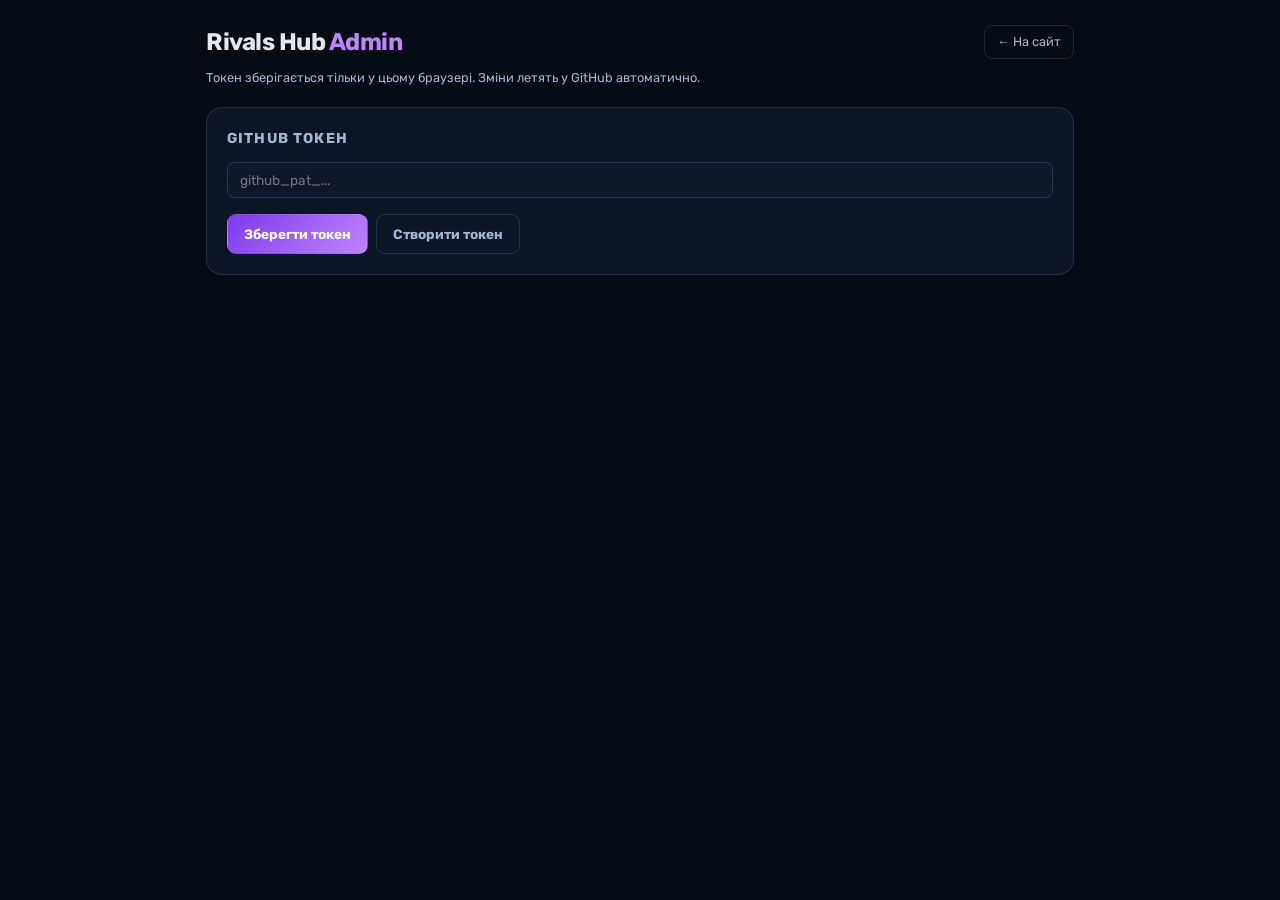
==== admin/index.html @ 4eac28b9 "@arsebor100" ====
<!DOCTYPE html>
<html lang="uk">
<head>
<meta charset="UTF-8" />
<meta name="viewport" content="width=device-width, initial-scale=1.0" />
<title>Rivals Hub — Admin</title>
<style>
@font-face{font-family:'Rubik';src:url('../assets/Rubik-Regular_12187288714.ttf') format('truetype');font-weight:400;font-display:swap}
@font-face{font-family:'Rubik';src:url('../assets/Rubik-Bold_12187303601.ttf') format('truetype');font-weight:700;font-display:swap}
:root{--bg:#070b14;--panel:rgba(15,23,42,.8);--line:rgba(148,163,184,.18);--text:#e2e8f0;--soft:#a5b4cf;--violet:#7c3aed;--violet-2:#c084fc}
*{box-sizing:border-box}
body{margin:0;font-family:'Rubik',sans-serif;background:var(--bg);color:var(--text);line-height:1.5;min-height:100vh}
a{color:inherit;text-decoration:none}
.admin-wrap{max-width:900px;margin:0 auto;padding:24px 16px 80px}
.top{display:flex;align-items:center;justify-content:space-between;gap:16px;flex-wrap:wrap;margin-bottom:8px}
h1{margin:0;font-size:1.5rem;font-weight:800;letter-spacing:-.02em}
h1 span{color:var(--violet-2)}
.back{font-size:.8rem;color:var(--soft);border:1px solid var(--line);border-radius:8px;padding:6px 12px}
.back:hover{color:var(--text);border-color:rgba(196,181,253,.4)}
.hint{color:var(--soft);font-size:.8rem;margin:0 0 20px}
.panel{background:var(--panel);border:1px solid var(--line);border-radius:16px;padding:20px;margin-bottom:16px}
.panel h2{margin:0 0 12px;font-size:.9rem;text-transform:uppercase;letter-spacing:.08em;color:var(--soft);font-weight:600}
label{display:block;margin-bottom:12px;font-size:.78rem;color:var(--soft)}
label span{display:block;margin-bottom:4px;font-weight:600}
input,textarea,select{width:100%;background:rgba(15,23,42,.9);border:1px solid rgba(148,163,184,.2);border-radius:8px;padding:9px 12px;color:var(--text);font-family:inherit;font-size:.85rem;outline:none;transition:border-color .12s ease}
input:focus,textarea:focus,select:focus{border-color:var(--violet-2)}
textarea{resize:vertical;min-height:70px;font-family:'Rubik',sans-serif}
.row-2{display:grid;grid-template-columns:1fr 1fr;gap:12px}
.row-3{display:grid;grid-template-columns:repeat(3,1fr);gap:12px}
@media (max-width:700px){.row-2,.row-3{grid-template-columns:1fr}}
.btn{display:inline-flex;align-items:center;gap:6px;padding:9px 16px;border-radius:9px;font-size:.85rem;font-weight:600;border:1px solid;cursor:pointer;font-family:inherit;transition:all .15s ease}
.btn-primary{background:linear-gradient(135deg,var(--violet),var(--violet-2));color:#fff;border-color:transparent}
.btn-primary:hover{opacity:.92}
.btn-ghost{background:transparent;color:var(--soft);border-color:var(--line)}
.btn-ghost:hover{color:var(--text);border-color:rgba(196,181,253,.4)}
.btn-danger{background:rgba(239,68,68,.1);color:#fca5a5;border-color:rgba(239,68,68,.35)}
.btn-danger:hover{background:rgba(239,68,68,.2)}
.btn:disabled{opacity:.4;cursor:wait}
.actions-bar{display:flex;gap:8px;flex-wrap:wrap;margin-top:16px}
.mod-row{display:flex;align-items:center;gap:12px;padding:12px;border:1px solid var(--line);border-radius:12px;margin-bottom:8px;background:rgba(148,163,184,.03)}
.mod-row .info{flex:1;min-width:0}
.mod-row .name{font-weight:600;font-size:.9rem;margin-bottom:2px;overflow:hidden;text-overflow:ellipsis;white-space:nowrap}
.mod-row .meta{font-size:.7rem;color:var(--soft)}
.badge{display:inline-flex;align-items:center;border-radius:999px;padding:3px 8px;font-size:.68rem;font-weight:700}
.badge-works{background:rgba(34,197,94,.12);color:#86efac}
.badge-broken{background:rgba(239,68,68,.12);color:#fca5a5}
.badge-deleted{background:rgba(100,116,139,.12);color:#cbd5e1}
.row-actions{display:flex;gap:6px;flex-wrap:wrap}
.row-actions .btn{padding:5px 10px;font-size:.72rem}
.toast{position:fixed;bottom:24px;left:50%;transform:translateX(-50%) translateY(20px);background:rgba(15,23,42,.95);border:1px solid rgba(196,181,253,.4);color:#e2e8f0;padding:12px 20px;border-radius:12px;font-size:.85rem;opacity:0;transition:all .3s ease;pointer-events:none;z-index:1000;backdrop-filter:blur(10px);max-width:90%}
.toast.show{opacity:1;transform:translateX(-50%) translateY(0)}
.toast.err{border-color:rgba(239,68,68,.5);color:#fca5a5}
.section-title{font-size:.72rem;color:var(--violet-2);text-transform:uppercase;letter-spacing:.1em;font-weight:700;margin:18px 0 10px;padding-bottom:4px;border-bottom:1px solid var(--line)}
.section-title:first-child{margin-top:0}
.helper{font-size:.7rem;color:rgba(148,163,184,.6);margin-top:-8px;margin-bottom:10px}
</style>
</head>
<body>
<div class="admin-wrap">
  <div class="top">
    <h1>Rivals Hub <span>Admin</span></h1>
    <a class="back" href="../">← На сайт</a>
  </div>
  <p class="hint">Токен зберігається тільки у цьому браузері. Зміни летять у GitHub автоматично.</p>

  <!-- AUTH -->
  <div class="panel" id="authView">
    <h2>GitHub токен</h2>
    <input type="password" id="tokenInput" placeholder="github_pat_..." autocomplete="off" spellcheck="false" />
    <div class="actions-bar">
      <button class="btn btn-primary" id="saveTokenBtn">Зберегти токен</button>
      <a class="btn btn-ghost" href="https://github.com/settings/tokens?type=beta" target="_blank" rel="noopener">Створити токен</a>
    </div>
  </div>

  <!-- LIST -->
  <div id="listView" style="display:none">
    <div class="panel">
      <div style="display:flex;justify-content:space-between;align-items:center;gap:8px;flex-wrap:wrap">
        <button class="btn btn-primary" id="addBtn">➕ Додати новий мод</button>
        <button class="btn btn-danger" id="logoutBtn">Logout</button>
      </div>
    </div>
    <div id="modsList"></div>
  </div>

  <!-- FORM -->
  <div id="formView" style="display:none">
    <div class="panel">
      <h2 id="formTitle">Новий мод</h2>

      <div class="section-title">Основне</div>
      <label><span>Назва *</span><input id="fTitle" placeholder="Josh's RIVALS MODDED" /></label>
      <div class="row-2">
        <label><span>ID (латиниця, унікальний)</span><input id="fId" placeholder="авто якщо порожнє" /></label>
        <label><span>Статус *</span>
          <select id="fStatus">
            <option value="works">Працює</option>
            <option value="broken">Не працює</option>
            <option value="deleted">Видалений</option>
          </select>
        </label>
      </div>
      <label><span>Посилання на гру *</span><input id="fPlaceUrl" placeholder="https://www.roblox.com/games/..." /></label>
      <label><span>Логотип гри (URL, необов'язково)</span><input id="fImage" placeholder="https://tr.rbxcdn.com/... або залиш пустим" /></label>
      <label><span>Дата перевірки (ДД.ММ.РРРР)</span>
        <div style="display:flex;gap:8px"><input id="fChecked" placeholder="25.10.2026" style="flex:1" /><button class="btn btn-ghost" id="todayBtn" type="button">Сьогодні</button></div>
      </label>

      <div class="section-title">Автор</div>
      <div class="row-2">
        <label><span>Нікнейм *</span><input id="fCreator" placeholder="Ixspan7039" /></label>
        <label><span>Профіль (URL) *</span><input id="fCreatorUrl" placeholder="https://www.roblox.com/users/.../profile" /></label>
      </div>
      <label><span>Аватар автора (URL, необов'язково)</span><input id="fCreatorAvatar" placeholder="https://tr.rbxcdn.com/..." /></label>

      <div class="section-title">Група (необов'язково)</div>
      <div class="row-2">
        <label><span>Назва групи</span><input id="fGroup" placeholder="Yea ofc" /></label>
        <label><span>Посилання на групу</span><input id="fGroupUrl" placeholder="https://www.roblox.com/communities/..." /></label>
      </div>
      <label><span>Логотип групи (URL)</span><input id="fGroupAvatar" placeholder="https://tr.rbxcdn.com/..." /></label>

      <div class="section-title">Discord (необов'язково)</div>
      <label><span>Посилання на Discord</span><input id="fDiscordUrl" placeholder="https://discord.gg/..." /></label>
      <label><span>Іконка Discord (URL)</span><input id="fDiscordIcon" placeholder="https://... .png" /></label>

      <div class="section-title">Теги</div>
      <label><span>Через кому</span><input id="fTags" placeholder="modded shop, private, old" /></label>

      <div class="section-title">Коди (необов'язково)</div>
      <div class="row-3">
        <label><span>UA</span><input id="fCodesUk" placeholder="FREEBUX — 2к монет" /></label>
        <label><span>RU</span><input id="fCodesRu" placeholder="FREEBUX — 2к монет" /></label>
        <label><span>EN</span><input id="fCodesEn" placeholder="FREEBUX — 2k coins" /></label>
      </div>

      <div class="section-title">Плюси (по одному на рядок)</div>
      <div class="row-3">
        <label><span>UA</span><textarea id="fProsUk" rows="3"></textarea></label>
        <label><span>RU</span><textarea id="fProsRu" rows="3"></textarea></label>
        <label><span>EN</span><textarea id="fProsEn" rows="3"></textarea></label>
      </div>

      <div class="section-title">Мінуси (по одному на рядок)</div>
      <div class="row-3">
        <label><span>UA</span><textarea id="fConsUk" rows="3"></textarea></label>
        <label><span>RU</span><textarea id="fConsRu" rows="3"></textarea></label>
        <label><span>EN</span><textarea id="fConsEn" rows="3"></textarea></label>
      </div>

      <div class="actions-bar">
        <button class="btn btn-primary" id="saveBtn">💾 Зберегти</button>
        <button class="btn btn-ghost" id="cancelBtn">Скасувати</button>
      </div>
    </div>
  </div>
</div>

<div class="toast" id="toast"></div>

<script>
const REPO = "Arsebor100/rivals-hub";
const FILE_PATH = "mods.json";
const TOKEN_KEY = "rivalsHubAdminToken";

const $ = id => document.getElementById(id);
let mods = [];
let editingId = null; // null = add new
let sha = null;

// INLINE fallback — если mods.json ещё нет в репо
const INITIAL_MODS = [
  { id:"a-rivals", title:"a", status:"broken",
    placeUrl:"https://www.roblox.com/games/96885652495783/a",
    creator:"trev", creatorUrl:"https://www.roblox.com/users/1422380479/profile",
    creatorAvatar:"https://tr.rbxcdn.com/30DAY-AvatarHeadshot-824E206DFE3A66D06256374B6A4449F6-Png/150/150/AvatarHeadshot/Webp/noFilter",
    group:"Yea ofc", groupUrl:"https://www.roblox.com/communities/529875523/Yea-ofc",
    groupAvatar:"https://tr.rbxcdn.com/180DAY-c505e9ee815eca2d7872018c5dace142/150/150/Image/Webp/noFilter",
    discordUrl:"https://discord.gg/ejeXS2JfVE",
    discordIcon:"https://images-eds-ssl.xboxlive.com/image?url=4rt9.lXDC4H_93laV1_eHM0OYfiFeMI2p9MWie0CvL99U4GA1gf6_kayTt_kBblFwHwo8BW8JXlqfnYxKPmmBevsdZpJiIhrXJKvOSYipsYbqdUBBn6r6Hb.keWYwuyu5QJ84NCtr5ij3JMrlPglnBeeDch3kJBTCQneZnfl9dA-&format=source",
    checked:"25.10.2026", tags:["rauls","banana"],
    codes:{uk:"FREEBUX — 2к монет",ru:"FREEBUX — 2к монет",en:"FREEBUX — 2k coins"},
    image:"https://tr.rbxcdn.com/180DAY-b224f9ad0b8cba80f07b07fcf7afdfcd/150/150/Image/Webp/noFilter",
    pros:{uk:[],ru:[],en:[]},
    cons:{uk:["Гра стала недоступною (не видалена)"],ru:["Игра стала недоступной (не удалена)"],en:["Game became inaccessible (not deleted)"]}
  },
  { id:"josh-rivals-modded", title:"Josh's RIVALS MODDED", status:"works",
    placeUrl:"https://www.roblox.com/games/94069113295113/Joshs-RIVALS-MODDED",
    creator:"Ixspan7039", creatorUrl:"https://www.roblox.com/users/10797552845/profile",
    checked:"24.10.2026", tags:["modded shop"],
    image:"https://tr.rbxcdn.com/180DAY-26de3a6f3be928df6691f27dc32575c9/256/256/GameIcon4/Webp/noFilter",
    creatorAvatar:"https://tr.rbxcdn.com/30DAY-AvatarHeadshot-A634EA479C0501425C858A8C082E9D09-Png/150/150/AvatarHeadshot/Webp/noFilter",
    pros:{uk:[],ru:[],en:[]},
    cons:{
      uk:["Платна адмін-панель","Сміттєві адмін-гармати та скіни за робукси","Немає ранкед-шопу та інспектів","Закрито багато контенту: скіни ранкед-шопу, кей-скіни (окрім тих, що є в шопі), арч-скіни, кристал-скіни, секретні предмети, інше"],
      ru:["Платная админ-панель","Мусорные админ-пушки и скины за робуксы","Нет ранкед-шопа и инспектов","Закрыто много контента: скины ранкед-шопа, кей-скины (кроме тех, что есть в шопе), арч-скины, кристалл-скины, секретные предметы, прочее"],
      en:["Paid admin panel","Junk admin guns and skins for Robux","No ranked shop or inspects","Lots of content locked: ranked shop skins, key skins (except those available in the shop), arch skins, crystal skins, secret items, and more"]
    }
  }
];

function toast(msg, isErr){
  const el = $("toast");
  el.textContent = msg;
  el.classList.toggle("err", !!isErr);
  el.classList.add("show");
  clearTimeout(toast._t);
  toast._t = setTimeout(() => el.classList.remove("show"), 3000);
}
function getToken(){ try { return localStorage.getItem(TOKEN_KEY); } catch(e){ return null; } }
function setToken(v){ try { localStorage.setItem(TOKEN_KEY, v); } catch(e){} }
function clearToken(){ try { localStorage.removeItem(TOKEN_KEY); } catch(e){} }

function todayUA(){
  const d = new Date();
  return String(d.getDate()).padStart(2,"0") + "." + String(d.getMonth()+1).padStart(2,"0") + "." + d.getFullYear();
}
function b64Enc(str){ return btoa(unescape(encodeURIComponent(str))); }
function b64Dec(b64){ return decodeURIComponent(escape(atob(b64.replace(/\s/g,"")))); }

function setView(v){
  $("authView").style.display = v === "auth" ? "" : "none";
  $("listView").style.display = v === "list" ? "" : "none";
  $("formView").style.display = v === "form" ? "" : "none";
}

function statusLabel(s){
  return s === "works" ? "Працює" : s === "broken" ? "Не працює" : s === "deleted" ? "Видалений" : s;
}

// ── GitHub ─────────────────────────────────────────────────
async function verifyToken(token){
  const h = { "Authorization": "Bearer " + token, "Accept": "application/vnd.github+json" };
  try {
    const u = await fetch("https://api.github.com/user", { headers: h });
    if (u.status === 401) return { ok:false, msg:"Токен невалідний або прострочений" };
    if (!u.ok) return { ok:false, msg:"GitHub API: " + u.status };
    const r = await fetch("https://api.github.com/repos/" + REPO, { headers: h });
    if (r.status === 404) return { ok:false, msg:"Немає доступу до " + REPO };
    if (!r.ok) return { ok:false, msg:"Перевірка репо: " + r.status };
    return { ok:true };
  } catch(e) { return { ok:false, msg:"Мережа: " + e.message }; }
}

async function fetchMods(){
  const token = getToken();
  const res = await fetch("https://api.github.com/repos/"+REPO+"/contents/"+FILE_PATH, {
    headers: { "Authorization": "Bearer " + token, "Accept": "application/vnd.github+json" }
  });
  if (res.status === 404) {
    sha = null;
    mods = JSON.parse(JSON.stringify(INITIAL_MODS));
    toast("mods.json ще нема — перше збереження створить його з 2 базовими модами");
    return;
  }
  if (res.status === 401) { clearToken(); throw new Error("Токен невалідний"); }
  if (!res.ok) throw new Error("GET " + res.status);
  const data = await res.json();
  sha = data.sha;
  mods = JSON.parse(b64Dec(data.content));
}

async function commitMods(message){
  const token = getToken();
  const body = {
    message: message,
    content: b64Enc(JSON.stringify(mods, null, 2))
  };
  if (sha) body.sha = sha;
  const res = await fetch("https://api.github.com/repos/"+REPO+"/contents/"+FILE_PATH, {
    method: "PUT",
    headers: {
      "Authorization": "Bearer " + token,
      "Accept": "application/vnd.github+json",
      "Content-Type": "application/json"
    },
    body: JSON.stringify(body)
  });
  if (!res.ok) {
    const err = await res.json().catch(() => ({}));
    throw new Error(err.message || ("PUT " + res.status));
  }
  const data = await res.json();
  sha = data.content.sha;
}

// ── List ───────────────────────────────────────────────────
function renderList(){
  const list = $("modsList");
  if (mods.length === 0) {
    list.innerHTML = '<div class="panel"><p class="hint" style="margin:0">Поки порожньо. Натисни «Додати новий мод».</p></div>';
    return;
  }
  list.innerHTML = mods.map(m => {
    const mkBtn = st => '<button class="btn btn-ghost '+(m.status===st?'':'')+'" data-action="status" data-id="'+m.id+'" data-status="'+st+'" '+(m.status===st?'disabled':'')+'>'+statusLabel(st)+'</button>';
    return '<div class="panel" style="padding:14px">'
      + '<div class="mod-row" style="border:none;background:transparent;padding:0;margin-bottom:12px">'
      +   '<div class="info"><div class="name">'+m.title+'</div><div class="meta">'+m.id+' · <span class="badge badge-'+m.status+'">'+statusLabel(m.status)+'</span></div></div>'
      + '</div>'
      + '<div class="row-actions">'
      +   mkBtn("works") + mkBtn("broken") + mkBtn("deleted")
      +   '<span style="flex:1"></span>'
      +   '<button class="btn btn-ghost" data-action="edit" data-id="'+m.id+'">✏️ Редагувати</button>'
      +   '<button class="btn btn-danger" data-action="delete" data-id="'+m.id+'">🗑 Видалити</button>'
      + '</div>'
      + '</div>';
  }).join("");
}

// ── Form ───────────────────────────────────────────────────
function fillForm(m){
  $("fTitle").value = m.title || "";
  $("fId").value = m.id || "";
  $("fStatus").value = m.status || "works";
  $("fPlaceUrl").value = m.placeUrl || "";
  $("fImage").value = m.image || "";
  $("fChecked").value = m.checked || todayUA();
  $("fCreator").value = m.creator || "";
  $("fCreatorUrl").value = m.creatorUrl || "";
  $("fCreatorAvatar").value = m.creatorAvatar || "";
  $("fGroup").value = m.group || "";
  $("fGroupUrl").value = m.groupUrl || "";
  $("fGroupAvatar").value = m.groupAvatar || "";
  $("fDiscordUrl").value = m.discordUrl || "";
  $("fDiscordIcon").value = m.discordIcon || "";
  $("fTags").value = Array.isArray(m.tags) ? m.tags.join(", ") : "";
  $("fCodesUk").value = (m.codes && m.codes.uk) || "";
  $("fCodesRu").value = (m.codes && m.codes.ru) || "";
  $("fCodesEn").value = (m.codes && m.codes.en) || "";
  $("fProsUk").value = (m.pros && Array.isArray(m.pros.uk)) ? m.pros.uk.join("\n") : "";
  $("fProsRu").value = (m.pros && Array.isArray(m.pros.ru)) ? m.pros.ru.join("\n") : "";
  $("fProsEn").value = (m.pros && Array.isArray(m.pros.en)) ? m.pros.en.join("\n") : "";
  $("fConsUk").value = (m.cons && Array.isArray(m.cons.uk)) ? m.cons.uk.join("\n") : "";
  $("fConsRu").value = (m.cons && Array.isArray(m.cons.ru)) ? m.cons.ru.join("\n") : "";
  $("fConsEn").value = (m.cons && Array.isArray(m.cons.en)) ? m.cons.en.join("\n") : "";
}

function slugify(str){
  return String(str).toLowerCase().trim()
    .replace(/\s+/g, "-")
    .replace(/[^\w\-а-яёіїєґ]/gi, "")
    .replace(/-+/g, "-")
    .replace(/^-+|-+$/g, "")
    .slice(0, 40) || ("mod-" + Date.now().toString(36));
}

function linesToArr(v){
  return String(v||"").split(/\r?\n/).map(s => s.trim()).filter(Boolean);
}

function readForm(){
  const title = $("fTitle").value.trim();
  if (!title) { toast("Назва обов'язкова", true); return null; }
  const placeUrl = $("fPlaceUrl").value.trim();
  if (!placeUrl) { toast("Посилання на гру обов'язкове", true); return null; }
  const creator = $("fCreator").value.trim();
  if (!creator) { toast("Нікнейм автора обов'язковий", true); return null; }
  const creatorUrl = $("fCreatorUrl").value.trim();
  if (!creatorUrl) { toast("Профіль автора обов'язковий", true); return null; }

  let id = $("fId").value.trim() || slugify(title);
  // Проверка уникальности для нового
  if (editingId === null && mods.some(m => m.id === id)) {
    id = id + "-" + Date.now().toString(36).slice(-4);
  }

  const tags = $("fTags").value.split(",").map(s => s.trim()).filter(Boolean);

  const codesUk = $("fCodesUk").value.trim();
  const codesRu = $("fCodesRu").value.trim();
  const codesEn = $("fCodesEn").value.trim();
  const codes = (codesUk || codesRu || codesEn)
    ? { uk: codesUk, ru: codesRu || codesUk, en: codesEn || codesUk }
    : undefined;

  const obj = {
    id, title,
    status: $("fStatus").value,
    placeUrl,
    creator, creatorUrl
  };
  const creatorAvatar = $("fCreatorAvatar").value.trim();
  if (creatorAvatar) obj.creatorAvatar = creatorAvatar;

  const group = $("fGroup").value.trim();
  const groupUrl = $("fGroupUrl").value.trim();
  if (group && groupUrl) {
    obj.group = group;
    obj.groupUrl = groupUrl;
    const groupAvatar = $("fGroupAvatar").value.trim();
    if (groupAvatar) obj.groupAvatar = groupAvatar;
  }

  const discordUrl = $("fDiscordUrl").value.trim();
  if (discordUrl) {
    obj.discordUrl = discordUrl;
    const discordIcon = $("fDiscordIcon").value.trim();
    if (discordIcon) obj.discordIcon = discordIcon;
  }

  obj.checked = $("fChecked").value.trim() || todayUA();
  if (tags.length) obj.tags = tags;
  if (codes) obj.codes = codes;

  const image = $("fImage").value.trim();
  if (image) obj.image = image;

  obj.pros = {
    uk: linesToArr($("fProsUk").value),
    ru: linesToArr($("fProsRu").value),
    en: linesToArr($("fProsEn").value)
  };
  obj.cons = {
    uk: linesToArr($("fConsUk").value),
    ru: linesToArr($("fConsRu").value),
    en: linesToArr($("fConsEn").value)
  };

  return obj;
}

// ── Actions ────────────────────────────────────────────────
async function saveForm(){
  const obj = readForm();
  if (!obj) return;

  $("saveBtn").disabled = true;
  try {
    if (editingId === null) {
      mods.push(obj);
      await commitMods("Add mod: " + obj.title);
      toast("Додано: " + obj.title);
    } else {
      const idx = mods.findIndex(m => m.id === editingId);
      if (idx >= 0) mods[idx] = obj;
      await commitMods("Edit mod: " + obj.title);
      toast("Оновлено: " + obj.title);
    }
    editingId = null;
    renderList();
    setView("list");
  } catch(e) {
    toast("Помилка: " + e.message, true);
  } finally {
    $("saveBtn").disabled = false;
  }
}

async function changeStatus(id, status){
  const mod = mods.find(m => m.id === id);
  if (!mod || mod.status === status) return;
  if (status === "deleted" && !confirm("Позначити як ВИДАЛЕНИЙ?")) return;
  mod.status = status;
  mod.checked = todayUA();
  try {
    await commitMods("Status: " + mod.title + " → " + status);
    renderList();
    toast("OK · " + mod.title + " → " + statusLabel(status));
  } catch(e) {
    toast("Помилка: " + e.message, true);
  }
}

async function deleteMod(id){
  const mod = mods.find(m => m.id === id);
  if (!mod) return;
  if (!confirm("Видалити «" + mod.title + "» назавжди з mods.json?\n(краще використати статус «Видалений», якщо не хочеш втрачати дані)")) return;
  mods = mods.filter(m => m.id !== id);
  try {
    await commitMods("Delete mod: " + mod.title);
    renderList();
    toast("Видалено: " + mod.title);
  } catch(e) {
    toast("Помилка: " + e.message, true);
    // откат — перезагрузить
    try { await fetchMods(); renderList(); } catch(_){}
  }
}

// ── Events ─────────────────────────────────────────────────
$("saveTokenBtn").addEventListener("click", async () => {
  const token = $("tokenInput").value.trim();
  if (!token) { toast("Введи токен", true); return; }
  $("saveTokenBtn").disabled = true;
  $("saveTokenBtn").textContent = "Перевіряю…";
  const res = await verifyToken(token);
  $("saveTokenBtn").disabled = false;
  $("saveTokenBtn").textContent = "Зберегти токен";
  if (!res.ok) { toast(res.msg, true); return; }
  setToken(token);
  $("tokenInput").value = "";
  await boot();
  toast("Токен збережено");
});

$("logoutBtn").addEventListener("click", () => {
  if (!confirm("Logout? Токен буде видалено з цього браузера.")) return;
  clearToken();
  location.reload();
});

$("addBtn").addEventListener("click", () => {
  editingId = null;
  $("formTitle").textContent = "Новий мод";
  fillForm({ status: "works", checked: todayUA() });
  setView("form");
});

$("cancelBtn").addEventListener("click", () => {
  editingId = null;
  setView("list");
});

$("saveBtn").addEventListener("click", saveForm);

$("todayBtn").addEventListener("click", () => { $("fChecked").value = todayUA(); });

$("modsList").addEventListener("click", (e) => {
  const btn = e.target.closest("[data-action]");
  if (!btn) return;
  const action = btn.dataset.action;
  const id = btn.dataset.id;
  if (action === "status") changeStatus(id, btn.dataset.status);
  else if (action === "edit") {
    const mod = mods.find(m => m.id === id);
    if (!mod) return;
    editingId = id;
    $("formTitle").textContent = "Редагувати: " + mod.title;
    fillForm(mod);
    setView("form");
    window.scrollTo(0,0);
  }
  else if (action === "delete") deleteMod(id);
});

async function boot(){
  const token = getToken();
  if (!token) { setView("auth"); return; }
  try {
    await fetchMods();
    renderList();
    setView("list");
  } catch(e) {
    toast(e.message, true);
    clearToken();
    setView("auth");
  }
}

boot();
</script>
</body>
</html>
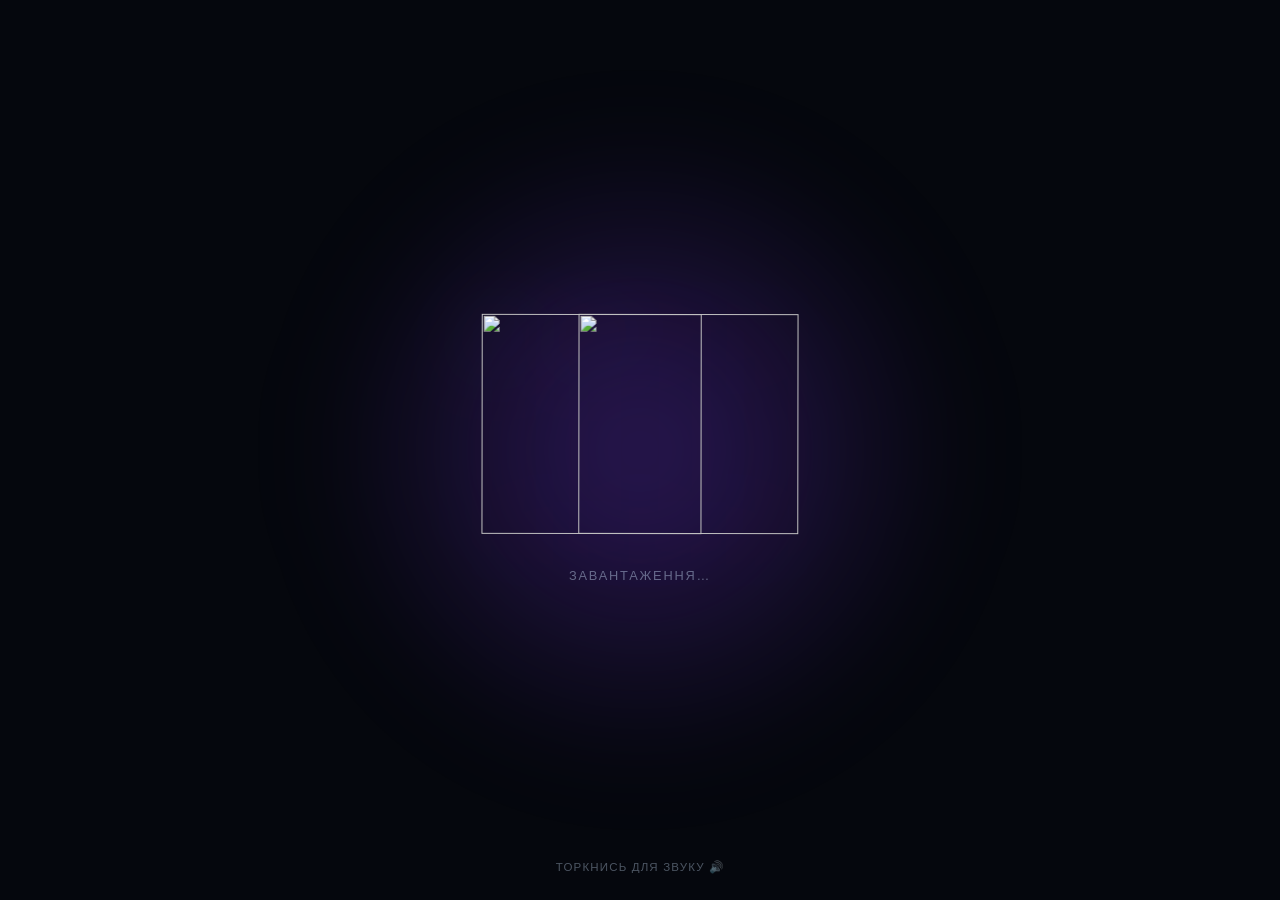
==== commit 0ed44b0e: "Update print statement from 'Hello' to 'Goodbye'" ====
--- a/admin/index.html
+++ b/admin/index.html
@@ -3,552 +3,334 @@
 <head>
 <meta charset="UTF-8" />
 <meta name="viewport" content="width=device-width, initial-scale=1.0" />
-<title>Rivals Hub — Admin</title>
+<title>Rivals Hub</title>
 <style>
-@font-face{font-family:'Rubik';src:url('../assets/Rubik-Regular_12187288714.ttf') format('truetype');font-weight:400;font-display:swap}
-@font-face{font-family:'Rubik';src:url('../assets/Rubik-Bold_12187303601.ttf') format('truetype');font-weight:700;font-display:swap}
-:root{--bg:#070b14;--panel:rgba(15,23,42,.8);--line:rgba(148,163,184,.18);--text:#e2e8f0;--soft:#a5b4cf;--violet:#7c3aed;--violet-2:#c084fc}
+@font-face{font-family:'Rubik';src:url('./assets/Rubik-Regular_12187288714.ttf') format('truetype');font-weight:400;font-display:swap}
+@font-face{font-family:'Rubik';src:url('./assets/Rubik-Medium_12187271237.ttf') format('truetype');font-weight:500;font-display:swap}
+@font-face{font-family:'Rubik';src:url('./assets/Rubik-SemiBold_12187320363.ttf') format('truetype');font-weight:600;font-display:swap}
+@font-face{font-family:'Rubik';src:url('./assets/Rubik-Bold_12187303601.ttf') format('truetype');font-weight:700;font-display:swap}
+@font-face{font-family:'Rubik';src:url('./assets/Rubik-ExtraBold_12187262242.ttf') format('truetype');font-weight:800;font-display:swap}
+@font-face{font-family:'Rubik';src:url('./assets/Rubik-Black_12187280273.ttf') format('truetype');font-weight:900;font-display:swap}
+:root{--bg:#070b14;--panel:rgba(15,23,42,.8);--line:rgba(148,163,184,.18);--text:#e2e8f0;--soft:#a5b4cf;--violet:#7c3aed;--violet-2:#c084fc;--shadow:0 20px 45px rgba(15,23,42,.42)}
 *{box-sizing:border-box}
-body{margin:0;font-family:'Rubik',sans-serif;background:var(--bg);color:var(--text);line-height:1.5;min-height:100vh}
+body{margin:0;font-family:'Rubik',sans-serif;background:var(--bg);color:var(--text);line-height:1.6;min-height:100vh;position:relative;overflow-x:hidden}
 a{color:inherit;text-decoration:none}
-.admin-wrap{max-width:900px;margin:0 auto;padding:24px 16px 80px}
-.top{display:flex;align-items:center;justify-content:space-between;gap:16px;flex-wrap:wrap;margin-bottom:8px}
-h1{margin:0;font-size:1.5rem;font-weight:800;letter-spacing:-.02em}
-h1 span{color:var(--violet-2)}
-.back{font-size:.8rem;color:var(--soft);border:1px solid var(--line);border-radius:8px;padding:6px 12px}
-.back:hover{color:var(--text);border-color:rgba(196,181,253,.4)}
-.hint{color:var(--soft);font-size:.8rem;margin:0 0 20px}
-.panel{background:var(--panel);border:1px solid var(--line);border-radius:16px;padding:20px;margin-bottom:16px}
-.panel h2{margin:0 0 12px;font-size:.9rem;text-transform:uppercase;letter-spacing:.08em;color:var(--soft);font-weight:600}
-label{display:block;margin-bottom:12px;font-size:.78rem;color:var(--soft)}
-label span{display:block;margin-bottom:4px;font-weight:600}
-input,textarea,select{width:100%;background:rgba(15,23,42,.9);border:1px solid rgba(148,163,184,.2);border-radius:8px;padding:9px 12px;color:var(--text);font-family:inherit;font-size:.85rem;outline:none;transition:border-color .12s ease}
-input:focus,textarea:focus,select:focus{border-color:var(--violet-2)}
-textarea{resize:vertical;min-height:70px;font-family:'Rubik',sans-serif}
-.row-2{display:grid;grid-template-columns:1fr 1fr;gap:12px}
-.row-3{display:grid;grid-template-columns:repeat(3,1fr);gap:12px}
-@media (max-width:700px){.row-2,.row-3{grid-template-columns:1fr}}
-.btn{display:inline-flex;align-items:center;gap:6px;padding:9px 16px;border-radius:9px;font-size:.85rem;font-weight:600;border:1px solid;cursor:pointer;font-family:inherit;transition:all .15s ease}
-.btn-primary{background:linear-gradient(135deg,var(--violet),var(--violet-2));color:#fff;border-color:transparent}
-.btn-primary:hover{opacity:.92}
-.btn-ghost{background:transparent;color:var(--soft);border-color:var(--line)}
-.btn-ghost:hover{color:var(--text);border-color:rgba(196,181,253,.4)}
-.btn-danger{background:rgba(239,68,68,.1);color:#fca5a5;border-color:rgba(239,68,68,.35)}
-.btn-danger:hover{background:rgba(239,68,68,.2)}
-.btn:disabled{opacity:.4;cursor:wait}
-.actions-bar{display:flex;gap:8px;flex-wrap:wrap;margin-top:16px}
-.mod-row{display:flex;align-items:center;gap:12px;padding:12px;border:1px solid var(--line);border-radius:12px;margin-bottom:8px;background:rgba(148,163,184,.03)}
-.mod-row .info{flex:1;min-width:0}
-.mod-row .name{font-weight:600;font-size:.9rem;margin-bottom:2px;overflow:hidden;text-overflow:ellipsis;white-space:nowrap}
-.mod-row .meta{font-size:.7rem;color:var(--soft)}
-.badge{display:inline-flex;align-items:center;border-radius:999px;padding:3px 8px;font-size:.68rem;font-weight:700}
-.badge-works{background:rgba(34,197,94,.12);color:#86efac}
-.badge-broken{background:rgba(239,68,68,.12);color:#fca5a5}
-.badge-deleted{background:rgba(100,116,139,.12);color:#cbd5e1}
-.row-actions{display:flex;gap:6px;flex-wrap:wrap}
-.row-actions .btn{padding:5px 10px;font-size:.72rem}
-.toast{position:fixed;bottom:24px;left:50%;transform:translateX(-50%) translateY(20px);background:rgba(15,23,42,.95);border:1px solid rgba(196,181,253,.4);color:#e2e8f0;padding:12px 20px;border-radius:12px;font-size:.85rem;opacity:0;transition:all .3s ease;pointer-events:none;z-index:1000;backdrop-filter:blur(10px);max-width:90%}
-.toast.show{opacity:1;transform:translateX(-50%) translateY(0)}
-.toast.err{border-color:rgba(239,68,68,.5);color:#fca5a5}
-.section-title{font-size:.72rem;color:var(--violet-2);text-transform:uppercase;letter-spacing:.1em;font-weight:700;margin:18px 0 10px;padding-bottom:4px;border-bottom:1px solid var(--line)}
-.section-title:first-child{margin-top:0}
-.helper{font-size:.7rem;color:rgba(148,163,184,.6);margin-top:-8px;margin-bottom:10px}
+button,select{font:inherit}
+.glow{position:fixed;width:420px;height:420px;border-radius:50%;filter:blur(90px);opacity:.25;pointer-events:none;z-index:0}
+.glow-a{background:rgba(124,58,237,.55);top:80px;left:-120px}
+.glow-b{background:rgba(34,197,94,.28);right:-60px;bottom:80px}
+.container{width:min(1100px,calc(100% - 32px));margin:0 auto;position:relative;z-index:1}
+.topbar{position:sticky;top:0;z-index:10;backdrop-filter:blur(18px);background:rgba(7,11,20,.7);border-bottom:1px solid var(--line)}
+.nav{display:flex;align-items:center;justify-content:space-between;gap:16px;padding:18px 0}
+.brand{display:flex;align-items:center;gap:14px}
+.brand-mark{width:42px;height:42px;display:grid;place-items:center;border-radius:12px;background:linear-gradient(135deg,var(--violet),var(--violet-2));box-shadow:var(--shadow);overflow:hidden}
+.brand-mark img{width:100%;height:100%;object-fit:contain;padding:6px}
+.brand-title{font-weight:800;letter-spacing:-.03em}
+.brand-subtitle{color:var(--soft);font-size:.78rem}
+.lang-switcher{display:flex;align-items:center;gap:6px;margin-left:auto}
+.lang-btn{border:1px solid rgba(148,163,184,.2);background:rgba(15,23,42,.7);color:var(--soft);border-radius:8px;padding:6px 10px;font-size:.72rem;font-weight:700;cursor:pointer;transition:all .15s ease}
+.lang-btn:hover{color:var(--text);border-color:rgba(196,181,253,.35)}
+.lang-btn.active{background:linear-gradient(135deg,var(--violet),var(--violet-2));color:#fff;border-color:transparent}
+
+.toolbar{display:flex;align-items:flex-end;justify-content:space-between;gap:16px;flex-wrap:wrap;padding:28px 0 14px}
+.filter-tabs{display:flex;gap:8px;flex-wrap:wrap}
+.filter-tab{background:transparent;border:1px solid var(--line);color:var(--soft);padding:8px 16px;border-radius:10px;font-size:.85rem;font-weight:600;cursor:pointer;transition:all .15s ease}
+.filter-tab:hover{color:var(--text);border-color:rgba(196,181,253,.4)}
+.filter-tab.active{background:linear-gradient(135deg,var(--violet),var(--violet-2));color:#fff;border-color:transparent}
+
+.suggest-btn{display:inline-flex;align-items:center;gap:8px;border:1px solid rgba(196,181,253,.35);background:rgba(124,58,237,.1);color:#d8b4fe;border-radius:12px;padding:11px 16px;font-size:.82rem;font-weight:600;cursor:pointer;transition:all .15s ease}
+.suggest-btn:hover{background:rgba(124,58,237,.18);border-color:rgba(196,181,253,.55);color:#f3e8ff}
+.mod-list{display:grid;gap:22px;padding-bottom:40px}
+.card{background:var(--panel);border:1px solid var(--line);border-radius:22px;box-shadow:var(--shadow);padding:22px}
+.card-head{display:flex;gap:16px;align-items:flex-start;margin-bottom:18px}
+.thumb{width:88px;height:88px;border-radius:16px;object-fit:cover;flex-shrink:0;background:rgba(148,163,184,.08);border:1px solid var(--line)}
+.head-body{flex:1;min-width:0}
+.title-row{display:flex;align-items:flex-start;justify-content:space-between;gap:12px;margin-bottom:10px}
+.card-title{margin:0;font-size:clamp(1.2rem,2vw,1.6rem)}
+.card-title a:hover{color:#c4b5fd}
+.card-meta{display:flex;align-items:center;gap:8px;flex-wrap:wrap;color:var(--soft);font-size:.82rem;margin-bottom:10px}
+.avatar{width:22px;height:22px;border-radius:50%;object-fit:cover;background:rgba(148,163,184,.1);border:1px solid var(--line)}
+.avatar.group{width:18px;height:18px;border-radius:6px}
+.creator,.group{color:#d8b4fe;display:inline-flex;align-items:center;gap:6px}
+.creator:hover,.group:hover{text-decoration:underline}
+.discord-link{display:inline-flex;align-items:center;justify-content:center;color:#d8b4fe;transition:transform .12s ease}
+.discord-link:hover{transform:scale(1.1)}
+.discord-icon{width:20px;height:20px;object-fit:contain;border-radius:6px}
+.dot{color:var(--soft);opacity:.6}
+.tags-row{display:flex;flex-wrap:wrap;gap:6px;margin-bottom:10px}
+.tag{display:inline-block;padding:5px 10px;border-radius:999px;background:rgba(148,163,184,.08);border:1px solid rgba(148,163,184,.14);color:var(--soft);font-size:.72rem}
+
+.codes-row{display:flex;flex-wrap:wrap;gap:8px;margin-bottom:16px}
+.code-pill{display:inline-flex;align-items:center;padding:8px 14px;border-radius:10px;background:rgba(250,204,21,.06);border:1px solid rgba(250,204,21,.22);font-size:.82rem;color:#fde68a;cursor:pointer;user-select:none;transition:all .15s ease}
+.code-pill:hover{background:rgba(250,204,21,.12);border-color:rgba(250,204,21,.4)}
+.code-pill:active{transform:scale(.98)}
+.code-pill.copied{background:rgba(34,197,94,.1);border-color:rgba(34,197,94,.4)}
+.code-pill.copied .codes-value{color:#86efac}
+.code-pill .codes-value{color:#fef3c7;font-family:'Rubik',monospace;letter-spacing:.02em;transition:color .15s ease}
+
+.badge{display:inline-flex;align-items:center;border-radius:999px;padding:7px 10px;font-size:.72rem;font-weight:700;white-space:nowrap}
+.badge-works{background:rgba(34,197,94,.12);color:#86efac;border:1px solid rgba(34,197,94,.3)}
+.badge-broken{background:rgba(239,68,68,.12);color:#fca5a5;border:1px solid rgba(239,68,68,.3)}
+.badge-deleted{background:rgba(100,116,139,.12);color:#cbd5e1;border:1px solid rgba(100,116,139,.3)}
+.lists{display:grid;grid-template-columns:repeat(2,minmax(0,1fr));gap:18px}
+.lists.single{grid-template-columns:1fr}
+.list-box{padding:16px;border-radius:16px;border:1px solid rgba(148,163,184,.12);background:rgba(148,163,184,.03)}
+.list-box h4{margin:0 0 12px;font-size:.8rem;text-transform:uppercase;letter-spacing:.06em;color:var(--soft)}
+.list-box ul{margin:0;padding-left:18px;color:var(--soft)}
+.empty{padding:26px;border-radius:18px;text-align:center;color:var(--soft);background:rgba(148,163,184,.03);border:1px dashed rgba(148,163,184,.2)}
+
+.loader{position:fixed;inset:0;z-index:9999;background:#05070d;display:flex;flex-direction:column;align-items:center;justify-content:center;gap:32px;opacity:1;transition:opacity .5s ease;pointer-events:all;overflow:hidden}
+.loader::before{content:"";position:absolute;width:700px;height:700px;border-radius:50%;background:radial-gradient(circle, rgba(124,58,237,.32), transparent 65%);filter:blur(50px);top:50%;left:50%;transform:translate(-50%,-50%);pointer-events:none;animation:loaderPulse 2.4s ease-in-out infinite}
+.loader-stage{position:relative;width:220px;height:220px;display:grid;place-items:center;overflow:visible}
+.logo-half{position:absolute;inset:0;opacity:0;will-change:transform,opacity;transform-origin:50% 50%;display:grid;place-items:center}
+.logo-half img{width:100%;height:100%;object-fit:contain;pointer-events:none;filter:drop-shadow(0 10px 40px rgba(124,58,237,.5))}
+.game-logo{position:absolute;inset:0;width:100%;height:100%;object-fit:contain;opacity:0;will-change:transform,opacity;transform:scale(.35);transform-origin:50% 50%;filter:drop-shadow(0 20px 60px rgba(124,58,237,.6));pointer-events:none}
+.loader-text{color:var(--soft);font-size:.8rem;letter-spacing:.14em;text-transform:uppercase;opacity:.55;position:relative;z-index:1}
+.loader-hint{position:absolute;bottom:24px;left:50%;transform:translateX(-50%);font-size:.72rem;color:rgba(148,163,184,.5);letter-spacing:.1em;text-transform:uppercase;opacity:0;animation:hintPulse 1.6s ease-in-out infinite;pointer-events:none}
+.loader-hint.show{opacity:1}
+@keyframes hintPulse{0%,100%{opacity:.35}50%{opacity:.75}}
+@keyframes loaderPulse{0%,100%{opacity:.7;transform:translate(-50%,-50%) scale(1)}50%{opacity:1;transform:translate(-50%,-50%) scale(1.15)}}
+
+@media (max-width:720px){.nav{flex-wrap:wrap}.lists{grid-template-columns:1fr}.toolbar{flex-direction:column;align-items:stretch}.suggest-btn{justify-content:center}.card-head{gap:12px}.thumb{width:64px;height:64px;border-radius:12px}.title-row{flex-direction:column;align-items:flex-start;gap:8px}.loader-stage{width:170px;height:170px}}
 </style>
 </head>
 <body>
-<div class="admin-wrap">
-  <div class="top">
-    <h1>Rivals Hub <span>Admin</span></h1>
-    <a class="back" href="../">← На сайт</a>
+
+<div class="loader" id="loader">
+  <div class="loader-stage">
+    <div class="logo-half" id="logoN"><img src="./assets/Arseniy_Borisenko.png" alt="" /></div>
+    <div class="logo-half" id="logoG"><img src="./assets/Arseniy_Borisenko.png" alt="" /></div>
+    <img class="game-logo" id="gameLogo" src="./assets/Untitled6.png" alt="Rivals" />
   </div>
-  <p class="hint">Токен зберігається тільки у цьому браузері. Зміни летять у GitHub автоматично.</p>
-
-  <!-- AUTH -->
-  <div class="panel" id="authView">
-    <h2>GitHub токен</h2>
-    <input type="password" id="tokenInput" placeholder="github_pat_..." autocomplete="off" spellcheck="false" />
-    <div class="actions-bar">
-      <button class="btn btn-primary" id="saveTokenBtn">Зберегти токен</button>
-      <a class="btn btn-ghost" href="https://github.com/settings/tokens?type=beta" target="_blank" rel="noopener">Створити токен</a>
+  <div class="loader-text" id="loaderText">Loading…</div>
+  <div class="loader-hint" id="loaderHint">tap for sound 🔊</div>
+</div>
+
+<div class="glow glow-a"></div>
+<div class="glow glow-b"></div>
+
+<header class="topbar">
+  <div class="container nav">
+    <div class="brand">
+      <div class="brand-mark"><img src="./assets/Untitled6.png" alt="R" /></div>
+      <div>
+        <div class="brand-title">Rivals Hub</div>
+        <div class="brand-subtitle" id="brandSubtitle">Каталог і статус проєктів</div>
+      </div>
+    </div>
+    <div class="lang-switcher">
+      <button class="lang-btn active" data-lang="uk" type="button">UA</button>
+      <button class="lang-btn" data-lang="ru" type="button">RU</button>
+      <button class="lang-btn" data-lang="en" type="button">EN</button>
     </div>
   </div>
-
-  <!-- LIST -->
-  <div id="listView" style="display:none">
-    <div class="panel">
-      <div style="display:flex;justify-content:space-between;align-items:center;gap:8px;flex-wrap:wrap">
-        <button class="btn btn-primary" id="addBtn">➕ Додати новий мод</button>
-        <button class="btn btn-danger" id="logoutBtn">Logout</button>
-      </div>
+</header>
+
+<main class="container">
+  <section class="toolbar">
+    <div class="filter-tabs" id="filterTabs">
+      <!-- Тут кнопки заповнюються скриптом -->
     </div>
-    <div id="modsList"></div>
-  </div>
-
-  <!-- FORM -->
-  <div id="formView" style="display:none">
-    <div class="panel">
-      <h2 id="formTitle">Новий мод</h2>
-
-      <div class="section-title">Основне</div>
-      <label><span>Назва *</span><input id="fTitle" placeholder="Josh's RIVALS MODDED" /></label>
-      <div class="row-2">
-        <label><span>ID (латиниця, унікальний)</span><input id="fId" placeholder="авто якщо порожнє" /></label>
-        <label><span>Статус *</span>
-          <select id="fStatus">
-            <option value="works">Працює</option>
-            <option value="broken">Не працює</option>
-            <option value="deleted">Видалений</option>
-          </select>
-        </label>
-      </div>
-      <label><span>Посилання на гру *</span><input id="fPlaceUrl" placeholder="https://www.roblox.com/games/..." /></label>
-      <label><span>Логотип гри (URL, необов'язково)</span><input id="fImage" placeholder="https://tr.rbxcdn.com/... або залиш пустим" /></label>
-      <label><span>Дата перевірки (ДД.ММ.РРРР)</span>
-        <div style="display:flex;gap:8px"><input id="fChecked" placeholder="25.10.2026" style="flex:1" /><button class="btn btn-ghost" id="todayBtn" type="button">Сьогодні</button></div>
-      </label>
-
-      <div class="section-title">Автор</div>
-      <div class="row-2">
-        <label><span>Нікнейм *</span><input id="fCreator" placeholder="Ixspan7039" /></label>
-        <label><span>Профіль (URL) *</span><input id="fCreatorUrl" placeholder="https://www.roblox.com/users/.../profile" /></label>
-      </div>
-      <label><span>Аватар автора (URL, необов'язково)</span><input id="fCreatorAvatar" placeholder="https://tr.rbxcdn.com/..." /></label>
-
-      <div class="section-title">Група (необов'язково)</div>
-      <div class="row-2">
-        <label><span>Назва групи</span><input id="fGroup" placeholder="Yea ofc" /></label>
-        <label><span>Посилання на групу</span><input id="fGroupUrl" placeholder="https://www.roblox.com/communities/..." /></label>
-      </div>
-      <label><span>Логотип групи (URL)</span><input id="fGroupAvatar" placeholder="https://tr.rbxcdn.com/..." /></label>
-
-      <div class="section-title">Discord (необов'язково)</div>
-      <label><span>Посилання на Discord</span><input id="fDiscordUrl" placeholder="https://discord.gg/..." /></label>
-      <label><span>Іконка Discord (URL)</span><input id="fDiscordIcon" placeholder="https://... .png" /></label>
-
-      <div class="section-title">Теги</div>
-      <label><span>Через кому</span><input id="fTags" placeholder="modded shop, private, old" /></label>
-
-      <div class="section-title">Коди (необов'язково)</div>
-      <div class="row-3">
-        <label><span>UA</span><input id="fCodesUk" placeholder="FREEBUX — 2к монет" /></label>
-        <label><span>RU</span><input id="fCodesRu" placeholder="FREEBUX — 2к монет" /></label>
-        <label><span>EN</span><input id="fCodesEn" placeholder="FREEBUX — 2k coins" /></label>
-      </div>
-
-      <div class="section-title">Плюси (по одному на рядок)</div>
-      <div class="row-3">
-        <label><span>UA</span><textarea id="fProsUk" rows="3"></textarea></label>
-        <label><span>RU</span><textarea id="fProsRu" rows="3"></textarea></label>
-        <label><span>EN</span><textarea id="fProsEn" rows="3"></textarea></label>
-      </div>
-
-      <div class="section-title">Мінуси (по одному на рядок)</div>
-      <div class="row-3">
-        <label><span>UA</span><textarea id="fConsUk" rows="3"></textarea></label>
-        <label><span>RU</span><textarea id="fConsRu" rows="3"></textarea></label>
-        <label><span>EN</span><textarea id="fConsEn" rows="3"></textarea></label>
-      </div>
-
-      <div class="actions-bar">
-        <button class="btn btn-primary" id="saveBtn">💾 Зберегти</button>
-        <button class="btn btn-ghost" id="cancelBtn">Скасувати</button>
-      </div>
-    </div>
-  </div>
-</div>
-
-<div class="toast" id="toast"></div>
+    <a class="suggest-btn" id="suggestBtn" href="mailto:arsebor100@gmail.com?subject=Rivals%20Hub%20suggestion&body=Roblox%20link%3A%0Ahttps%3A%2F%2Fwww.roblox.com%2Fgames%2F17625359962%2FRIVALS%20(example)" target="_blank" rel="noopener noreferrer">
+      <span id="suggestLabel">Запропонувати мод / доповнення</span>
+    </a>
+  </section>
+  <section id="modList" class="mod-list"></section>
+</main>
 
 <script>
-const REPO = "Arsebor100/rivals-hub";
-const FILE_PATH = "mods.json";
-const TOKEN_KEY = "rivalsHubAdminToken";
-
-const $ = id => document.getElementById(id);
-let mods = [];
-let editingId = null; // null = add new
-let sha = null;
-
-// INLINE fallback — если mods.json ещё нет в репо
-const INITIAL_MODS = [
-  { id:"a-rivals", title:"a", status:"broken",
-    placeUrl:"https://www.roblox.com/games/96885652495783/a",
-    creator:"trev", creatorUrl:"https://www.roblox.com/users/1422380479/profile",
-    creatorAvatar:"https://tr.rbxcdn.com/30DAY-AvatarHeadshot-824E206DFE3A66D06256374B6A4449F6-Png/150/150/AvatarHeadshot/Webp/noFilter",
-    group:"Yea ofc", groupUrl:"https://www.roblox.com/communities/529875523/Yea-ofc",
-    groupAvatar:"https://tr.rbxcdn.com/180DAY-c505e9ee815eca2d7872018c5dace142/150/150/Image/Webp/noFilter",
-    discordUrl:"https://discord.gg/ejeXS2JfVE",
-    discordIcon:"https://images-eds-ssl.xboxlive.com/image?url=4rt9.lXDC4H_93laV1_eHM0OYfiFeMI2p9MWie0CvL99U4GA1gf6_kayTt_kBblFwHwo8BW8JXlqfnYxKPmmBevsdZpJiIhrXJKvOSYipsYbqdUBBn6r6Hb.keWYwuyu5QJ84NCtr5ij3JMrlPglnBeeDch3kJBTCQneZnfl9dA-&format=source",
-    checked:"25.10.2026", tags:["rauls","banana"],
-    codes:{uk:"FREEBUX — 2к монет",ru:"FREEBUX — 2к монет",en:"FREEBUX — 2k coins"},
-    image:"https://tr.rbxcdn.com/180DAY-b224f9ad0b8cba80f07b07fcf7afdfcd/150/150/Image/Webp/noFilter",
-    pros:{uk:[],ru:[],en:[]},
-    cons:{uk:["Гра стала недоступною (не видалена)"],ru:["Игра стала недоступной (не удалена)"],en:["Game became inaccessible (not deleted)"]}
-  },
-  { id:"josh-rivals-modded", title:"Josh's RIVALS MODDED", status:"works",
-    placeUrl:"https://www.roblox.com/games/94069113295113/Joshs-RIVALS-MODDED",
-    creator:"Ixspan7039", creatorUrl:"https://www.roblox.com/users/10797552845/profile",
-    checked:"24.10.2026", tags:["modded shop"],
-    image:"https://tr.rbxcdn.com/180DAY-26de3a6f3be928df6691f27dc32575c9/256/256/GameIcon4/Webp/noFilter",
-    creatorAvatar:"https://tr.rbxcdn.com/30DAY-AvatarHeadshot-A634EA479C0501425C858A8C082E9D09-Png/150/150/AvatarHeadshot/Webp/noFilter",
-    pros:{uk:[],ru:[],en:[]},
-    cons:{
-      uk:["Платна адмін-панель","Сміттєві адмін-гармати та скіни за робукси","Немає ранкед-шопу та інспектів","Закрито багато контенту: скіни ранкед-шопу, кей-скіни (окрім тих, що є в шопі), арч-скіни, кристал-скіни, секретні предмети, інше"],
-      ru:["Платная админ-панель","Мусорные админ-пушки и скины за робуксы","Нет ранкед-шопа и инспектов","Закрыто много контента: скины ранкед-шопа, кей-скины (кроме тех, что есть в шопе), арч-скины, кристалл-скины, секретные предметы, прочее"],
-      en:["Paid admin panel","Junk admin guns and skins for Robux","No ranked shop or inspects","Lots of content locked: ranked shop skins, key skins (except those available in the shop), arch skins, crystal skins, secret items, and more"]
-    }
+const translations = {
+  uk: { subtitle:"Каталог і статус проєктів",status:"Статус",all:"Усі",works:"Працює",broken:"Не працює",deleted:"Видалений",checked:"Перевірено",pros:"Плюси",cons:"Мінуси",codes:"Коди",empty:"Нічого не знайдено",emptyHint:"Спробуй інший статус.",suggest:"Запропонувати мод / доповнення",loading:"Завантаження…",copied:"Скопійовано!",tapForSound:"торкнись для звуку 🔊" },
+  ru: { subtitle:"Каталог и статус проектов",status:"Статус",all:"Все",works:"Работает",broken:"Не работает",deleted:"Удалён",checked:"Проверено",pros:"Плюсы",cons:"Минусы",codes:"Коды",empty:"Ничего не найдено",emptyHint:"Попробуй другой статус.",suggest:"Предложить мод / дополнение",loading:"Загрузка…",copied:"Скопировано!",tapForSound:"коснись для звука 🔊" },
+  en: { subtitle:"Catalog & status tracker",status:"Status",all:"All",works:"Works",broken:"Broken",deleted:"Deleted",checked:"Checked",pros:"Pros",cons:"Cons",codes:"Codes",empty:"No entries found",emptyHint:"Try another status.",suggest:"Suggest a mod / addition",loading:"Loading…",copied:"Copied!",tapForSound:"tap for sound 🔊" }
+};
+
+const LANG_KEY="rivalsHubLang", LOADER_KEY="rivalsHubLoaded";
+const SOUND_INTRO_URL="./assets/2102001_NosniyGames_SuperGolf_IntroSound_v4_6384899588.ogg";
+const SOUND_CLICK_URL="./assets/click_sound_177266782.ogg";
+
+const introAudio=new Audio(SOUND_INTRO_URL); introAudio.volume=0.5; introAudio.preload="auto";
+let introPlayed=false;
+function tryIntro(){ if(introPlayed)return; try{ introAudio.currentTime=0; const p=introAudio.play(); if(p&&p.then){ p.then(()=>{ introPlayed=true; const h=document.getElementById("loaderHint"); if(h)h.classList.remove("show"); }).catch(()=>{}); } }catch(e){} }
+tryIntro();
+const soundTriggers=["pointerdown","mousemove","scroll","keydown","touchstart","click"];
+function onAnyActivity(){ tryIntro(); if(introPlayed) soundTriggers.forEach(ev=>document.removeEventListener(ev,onAnyActivity)); }
+soundTriggers.forEach(ev=>document.addEventListener(ev,onAnyActivity,{passive:true}));
+setTimeout(()=>{ if(!introPlayed){ const h=document.getElementById("loaderHint"); if(h){ h.textContent=(translations[currentLang]&&translations[currentLang].tapForSound)||"tap for sound 🔊"; h.classList.add("show"); } } },600);
+function playClick(){ try{ const a=new Audio(SOUND_CLICK_URL); a.volume=0.25; const p=a.play(); if(p&&p.catch)p.catch(()=>{}); }catch(e){} }
+
+function esc(s){return String(s).replace(/&/g,"&amp;").replace(/</g,"&lt;").replace(/>/g,"&gt;").replace(/"/g,"&quot;").replace(/'/g,"&#039;")}
+function t(k){return (translations[currentLang]&&translations[currentLang][k])||k}
+function pick(obj){ if(!obj)return []; return obj[currentLang]||obj.uk||[]; }
+function pickStr(obj){ if(!obj)return ""; return obj[currentLang]||obj.uk||""; }
+function saveLang(lang){ try{ localStorage.setItem(LANG_KEY,lang); }catch(e){} }
+function loadSavedLang(){ try{ const s=localStorage.getItem(LANG_KEY); if(s&&translations[s])return s; }catch(e){} return "uk"; }
+
+let currentLang=loadSavedLang();
+let mods=[];
+let currentFilter="works";
+
+const brandSubtitle=document.getElementById("brandSubtitle");
+const modList=document.getElementById("modList");
+const suggestLabel=document.getElementById("suggestLabel");
+const loaderText=document.getElementById("loaderText");
+const langButtons=document.querySelectorAll(".lang-btn");
+const filterTabs=document.getElementById("filterTabs");
+
+// Функция для обновления кнопок с количеством
+function updateTabs() {
+  const statuses = ["works", "broken", "deleted", "all"];
+  filterTabs.innerHTML = statuses.map(st => {
+    let count = 0;
+    if (st === "all") {
+      count = mods.length;
+    } else {
+      count = mods.filter(m => m.status === st).length;
+    }
+    const label = t(st) + ' (' + count + ')';
+    const active = (st === currentFilter) ? ' active' : '';
+    return '<button class="filter-tab' + active + '" data-status="' + st + '">' + esc(label) + '</button>';
+  }).join("");
+}
+
+function renderMods(){
+  const visible=mods.filter(m=>currentFilter==="all"||m.status===currentFilter);
+  if(visible.length===0){ modList.innerHTML='<div class="empty"><h3>'+esc(t("empty"))+'</h3><p>'+esc(t("emptyHint"))+'</p></div>'; return; }
+
+  modList.innerHTML=visible.map(m=>{
+    const isHiddenInfo = (m.status === "broken" || m.status === "deleted");
+    
+    let prosArr = [], consArr = [];
+    if (!isHiddenInfo) {
+      prosArr=Array.isArray(pick(m.pros))?pick(m.pros):[];
+      consArr=Array.isArray(pick(m.cons))?pick(m.cons):[];
+    }
+    
+    const codesVal=pickStr(m.codes);
+    const tagsArr=Array.isArray(m.tags)?m.tags:[];
+    const pros=prosArr.map(p=>'<li>'+esc(p)+'</li>').join("");
+    const cons=consArr.map(c=>'<li>'+esc(c)+'</li>').join("");
+    const tagsHtml=tagsArr.length?'<div class="tags-row">'+tagsArr.map(tg=>'<span class="tag">'+esc(tg)+'</span>').join("")+'</div>':'';
+    
+    let codesHtml = '';
+    if (!isHiddenInfo && codesVal) {
+      const codeList = codesVal.split(',').map(c => c.trim()).filter(Boolean);
+      if (codeList.length > 0) {
+        codesHtml = '<div class="codes-row">';
+        codeList.forEach(c => {
+          codesHtml += '<span class="code-pill" role="button" tabindex="0" data-copy="'+esc(c)+'"><span class="codes-value">'+esc(c)+'</span></span>';
+        });
+        codesHtml += '</div>';
+      }
+    }
+
+    const thumbHtml=m.image?'<img class="thumb" src="'+esc(m.image)+'" alt="'+esc(m.title)+'" loading="lazy" />':'';
+    const avatarHtml=m.creatorAvatar?'<img class="avatar" src="'+esc(m.creatorAvatar)+'" alt="" loading="lazy" />':'';
+    const groupHtml=(m.group&&m.groupUrl)?'<span class="dot">•</span><a class="group" href="'+esc(m.groupUrl)+'" target="_blank" rel="noopener noreferrer">'+(m.groupAvatar?'<img class="avatar group" src="'+esc(m.groupAvatar)+'" alt="" loading="lazy" />':'')+esc(m.group)+'</a>':'';
+    const discordHtml=m.discordUrl?'<a class="discord-link" href="'+esc(m.discordUrl)+'" target="_blank" rel="noopener noreferrer" title="Discord">'+(m.discordIcon?'<img class="discord-icon" src="'+esc(m.discordIcon)+'" alt="Discord" loading="lazy" />':'Discord')+'</a>':'';
+    
+    const prosBox=prosArr.length?'<div class="list-box"><h4>'+esc(t("pros"))+'</h4><ul>'+pros+'</ul></div>':'';
+    const consBox=consArr.length?'<div class="list-box"><h4>'+esc(t("cons"))+'</h4><ul>'+cons+'</ul></div>':'';
+    const listsHtml=(prosArr.length||consArr.length)?'<div class="'+((prosArr.length&&consArr.length)?'lists':'lists single')+'">'+prosBox+consBox+'</div>':'';
+
+    return '<article class="card">'
+      +'<div class="card-head">'+thumbHtml
+      +'<div class="head-body">'
+      +'<div class="title-row"><h3 class="card-title"><a href="'+esc(m.placeUrl)+'" target="_blank" rel="noopener noreferrer">'+esc(m.title)+'</a></h3><span class="badge badge-'+esc(m.status)+'">'+esc(t(m.status))+'</span></div>'
+      +'<div class="card-meta">'+avatarHtml+'<a class="creator" href="'+esc(m.creatorUrl)+'" target="_blank" rel="noopener noreferrer">'+esc(m.creator)+'</a>'+groupHtml+'<span class="dot">•</span><span>'+esc(t("checked"))+': '+esc(m.checked)+'</span>'+(discordHtml?'<span class="dot">•</span>'+discordHtml:'')+'</div>'
+      +tagsHtml
+      +'</div></div>'
+      +codesHtml
+      +listsHtml
+      +'</article>';
+  }).join("");
+}
+
+function applyLang(){
+  brandSubtitle.textContent=t("subtitle");
+  suggestLabel.textContent=t("suggest");
+  if(loaderText) loaderText.textContent=t("loading");
+  const h=document.getElementById("loaderHint");
+  if(h&&!introPlayed) h.textContent=t("tapForSound");
+  document.documentElement.lang=currentLang;
+  
+  langButtons.forEach(b=>b.classList.toggle("active",b.dataset.lang===currentLang));
+  updateTabs(); // Обновляем кнопки с количеством
+  renderMods();
+}
+
+langButtons.forEach(btn=>btn.addEventListener("click",()=>{ currentLang=btn.dataset.lang; saveLang(currentLang); applyLang(); }));
+
+filterTabs.addEventListener("click", (e) => {
+  const btn = e.target.closest(".filter-tab");
+  if (!btn) return;
+  currentFilter = btn.dataset.status;
+  updateTabs(); // Обновляем активный класс
+  renderMods();
+});
+
+async function copyText(text){
+  try{ if(navigator.clipboard&&navigator.clipboard.writeText){ await navigator.clipboard.writeText(text); return true; } }catch(e){}
+  try{ const ta=document.createElement("textarea"); ta.value=text; ta.style.position="fixed"; ta.style.opacity="0"; document.body.appendChild(ta); ta.focus(); ta.select(); const ok=document.execCommand("copy"); document.body.removeChild(ta); return ok; }catch(e){ return false; }
+}
+function showCopied(pill){ pill.classList.add("copied"); const val=pill.querySelector(".codes-value"); const original=val.textContent; val.textContent=t("copied"); setTimeout(()=>{ pill.classList.remove("copied"); val.textContent=original; },1200); }
+
+document.addEventListener("click",async(e)=>{
+  const pill=e.target.closest(".code-pill");
+  if(pill){ e.preventDefault(); const text=pill.dataset.copy; if(text){ const ok=await copyText(text); if(ok)showCopied(pill); } playClick(); return; }
+  if(e.target.closest("a, button")) playClick();
+});
+document.addEventListener("keydown",async(e)=>{
+  if(e.key!=="Enter"&&e.key!==" ")return;
+  const pill=e.target.closest(".code-pill");
+  if(pill){ e.preventDefault(); const text=pill.dataset.copy; if(text){ const ok=await copyText(text); if(ok)showCopied(pill); } playClick(); }
+});
+
+async function loadMods(){
+  try{ const res=await fetch("./mods.json?v="+Date.now()); if(res.ok){ mods=await res.json(); return; } }catch(e){}
+  mods=[]; 
+}
+
+(function runLoader(){
+  const loader=document.getElementById("loader"); if(!loader)return;
+  let shown=false; try{ shown=sessionStorage.getItem(LOADER_KEY)==="1"; }catch(e){}
+  if(shown){ loader.remove(); return; }
+  const N=document.getElementById("logoN"), G=document.getElementById("logoG"), gameLogo=document.getElementById("gameLogo");
+  const N_START_X=-170,G_START_X=170,N_MID_X=-22,G_MID_X=22,N_END_X=-180,G_END_X=180;
+  const T_PAUSE=150,T_SPIRAL_DUR=1200,T_HOLD=200,T_SPLIT_DUR=550,T_LOGO_IN=450,T_LOGO_HOLD=450,T_FADE=500;
+  const T_SPIRAL_START=T_PAUSE, T_SPIRAL_END=T_SPIRAL_START+T_SPIRAL_DUR, T_HOLD_END=T_SPIRAL_END+T_HOLD, T_SPLIT_END=T_HOLD_END+T_SPLIT_DUR, T_LOGO_START=T_SPLIT_END-100, T_LOGO_END=T_LOGO_START+T_LOGO_IN, T_FADE_START=T_LOGO_END+T_LOGO_HOLD, T_END=T_FADE_START+T_FADE;
+  const start=performance.now(); let done=false;
+  const easeOutQuint=x=>1-Math.pow(1-x,5), easeInOutSine=x=>-(Math.cos(Math.PI*x)-1)/2, easeOutCubic=x=>1-Math.pow(1-x,3), lerp=(a,b,k)=>a+(b-a)*k;
+  function frame(now){
+    if(done)return; const e=now-start;
+    if(e<T_SPIRAL_START){ N.style.opacity=0; G.style.opacity=0; }
+    else if(e<T_SPIRAL_END){
+      const t01=(e-T_SPIRAL_START)/T_SPIRAL_DUR, easePos=easeOutQuint(t01);
+      const nx=lerp(N_START_X,N_MID_X,easePos), gx=lerp(G_START_X,G_MID_X,easePos);
+      const p=t01*100, rad=Math.sqrt(Math.max(0,1-Math.pow(p/100-1,2))), v41=(rad*540+180)%360, rot=-v41;
+      N.style.transform='translateX('+nx+'%) rotate('+rot+'deg)'; G.style.transform='translateX('+gx+'%) rotate('+rot+'deg)';
+      N.style.opacity=Math.min(1,t01*2.5); G.style.opacity=Math.min(1,t01*2.5);
+    }
+    else if(e<T_HOLD_END){ N.style.transform='translateX('+N_MID_X+'%) rotate(0deg)'; G.style.transform='translateX('+G_MID_X+'%) rotate(0deg)'; N.style.opacity=1; G.style.opacity=1; }
+    else if(e<T_SPLIT_END){
+      const t01=(e-T_HOLD_END)/T_SPLIT_DUR, easePos=easeInOutSine(t01);
+      const nx=lerp(N_MID_X,N_END_X,easePos), gx=lerp(G_MID_X,G_END_X,easePos);
+      const v10=(720*t01*t01)%360;
+      N.style.transform='translateX('+nx+'%) rotate('+(-v10)+'deg)'; G.style.transform='translateX('+gx+'%) rotate('+v10+'deg)';
+      N.style.opacity=1-easePos*0.7; G.style.opacity=1-easePos*0.7;
+    }
+    else { N.style.opacity=0; G.style.opacity=0; }
+    if(e<T_LOGO_START){ gameLogo.style.opacity=0; gameLogo.style.transform='scale(.35)'; }
+    else if(e<T_LOGO_END){ const t01=(e-T_LOGO_START)/T_LOGO_IN, ease=easeOutCubic(t01); gameLogo.style.opacity=ease; gameLogo.style.transform='scale('+lerp(0.35,1,ease)+')'; }
+    else { gameLogo.style.opacity=1; gameLogo.style.transform='scale(1)'; }
+    if(e>=T_FADE_START){ const t01=Math.min(1,(e-T_FADE_START)/T_FADE); loader.style.opacity=1-t01; }
+    if(e<T_END) requestAnimationFrame(frame);
+    else { done=true; try{ sessionStorage.setItem(LOADER_KEY,"1"); }catch(err){} loader.remove(); }
   }
-];
-
-function toast(msg, isErr){
-  const el = $("toast");
-  el.textContent = msg;
-  el.classList.toggle("err", !!isErr);
-  el.classList.add("show");
-  clearTimeout(toast._t);
-  toast._t = setTimeout(() => el.classList.remove("show"), 3000);
-}
-function getToken(){ try { return localStorage.getItem(TOKEN_KEY); } catch(e){ return null; } }
-function setToken(v){ try { localStorage.setItem(TOKEN_KEY, v); } catch(e){} }
-function clearToken(){ try { localStorage.removeItem(TOKEN_KEY); } catch(e){} }
-
-function todayUA(){
-  const d = new Date();
-  return String(d.getDate()).padStart(2,"0") + "." + String(d.getMonth()+1).padStart(2,"0") + "." + d.getFullYear();
-}
-function b64Enc(str){ return btoa(unescape(encodeURIComponent(str))); }
-function b64Dec(b64){ return decodeURIComponent(escape(atob(b64.replace(/\s/g,"")))); }
-
-function setView(v){
-  $("authView").style.display = v === "auth" ? "" : "none";
-  $("listView").style.display = v === "list" ? "" : "none";
-  $("formView").style.display = v === "form" ? "" : "none";
-}
-
-function statusLabel(s){
-  return s === "works" ? "Працює" : s === "broken" ? "Не працює" : s === "deleted" ? "Видалений" : s;
-}
-
-// ── GitHub ─────────────────────────────────────────────────
-async function verifyToken(token){
-  const h = { "Authorization": "Bearer " + token, "Accept": "application/vnd.github+json" };
-  try {
-    const u = await fetch("https://api.github.com/user", { headers: h });
-    if (u.status === 401) return { ok:false, msg:"Токен невалідний або прострочений" };
-    if (!u.ok) return { ok:false, msg:"GitHub API: " + u.status };
-    const r = await fetch("https://api.github.com/repos/" + REPO, { headers: h });
-    if (r.status === 404) return { ok:false, msg:"Немає доступу до " + REPO };
-    if (!r.ok) return { ok:false, msg:"Перевірка репо: " + r.status };
-    return { ok:true };
-  } catch(e) { return { ok:false, msg:"Мережа: " + e.message }; }
-}
-
-async function fetchMods(){
-  const token = getToken();
-  const res = await fetch("https://api.github.com/repos/"+REPO+"/contents/"+FILE_PATH, {
-    headers: { "Authorization": "Bearer " + token, "Accept": "application/vnd.github+json" }
-  });
-  if (res.status === 404) {
-    sha = null;
-    mods = JSON.parse(JSON.stringify(INITIAL_MODS));
-    toast("mods.json ще нема — перше збереження створить його з 2 базовими модами");
-    return;
-  }
-  if (res.status === 401) { clearToken(); throw new Error("Токен невалідний"); }
-  if (!res.ok) throw new Error("GET " + res.status);
-  const data = await res.json();
-  sha = data.sha;
-  mods = JSON.parse(b64Dec(data.content));
-}
-
-async function commitMods(message){
-  const token = getToken();
-  const body = {
-    message: message,
-    content: b64Enc(JSON.stringify(mods, null, 2))
-  };
-  if (sha) body.sha = sha;
-  const res = await fetch("https://api.github.com/repos/"+REPO+"/contents/"+FILE_PATH, {
-    method: "PUT",
-    headers: {
-      "Authorization": "Bearer " + token,
-      "Accept": "application/vnd.github+json",
-      "Content-Type": "application/json"
-    },
-    body: JSON.stringify(body)
-  });
-  if (!res.ok) {
-    const err = await res.json().catch(() => ({}));
-    throw new Error(err.message || ("PUT " + res.status));
-  }
-  const data = await res.json();
-  sha = data.content.sha;
-}
-
-// ── List ───────────────────────────────────────────────────
-function renderList(){
-  const list = $("modsList");
-  if (mods.length === 0) {
-    list.innerHTML = '<div class="panel"><p class="hint" style="margin:0">Поки порожньо. Натисни «Додати новий мод».</p></div>';
-    return;
-  }
-  list.innerHTML = mods.map(m => {
-    const mkBtn = st => '<button class="btn btn-ghost '+(m.status===st?'':'')+'" data-action="status" data-id="'+m.id+'" data-status="'+st+'" '+(m.status===st?'disabled':'')+'>'+statusLabel(st)+'</button>';
-    return '<div class="panel" style="padding:14px">'
-      + '<div class="mod-row" style="border:none;background:transparent;padding:0;margin-bottom:12px">'
-      +   '<div class="info"><div class="name">'+m.title+'</div><div class="meta">'+m.id+' · <span class="badge badge-'+m.status+'">'+statusLabel(m.status)+'</span></div></div>'
-      + '</div>'
-      + '<div class="row-actions">'
-      +   mkBtn("works") + mkBtn("broken") + mkBtn("deleted")
-      +   '<span style="flex:1"></span>'
-      +   '<button class="btn btn-ghost" data-action="edit" data-id="'+m.id+'">✏️ Редагувати</button>'
-      +   '<button class="btn btn-danger" data-action="delete" data-id="'+m.id+'">🗑 Видалити</button>'
-      + '</div>'
-      + '</div>';
-  }).join("");
-}
-
-// ── Form ───────────────────────────────────────────────────
-function fillForm(m){
-  $("fTitle").value = m.title || "";
-  $("fId").value = m.id || "";
-  $("fStatus").value = m.status || "works";
-  $("fPlaceUrl").value = m.placeUrl || "";
-  $("fImage").value = m.image || "";
-  $("fChecked").value = m.checked || todayUA();
-  $("fCreator").value = m.creator || "";
-  $("fCreatorUrl").value = m.creatorUrl || "";
-  $("fCreatorAvatar").value = m.creatorAvatar || "";
-  $("fGroup").value = m.group || "";
-  $("fGroupUrl").value = m.groupUrl || "";
-  $("fGroupAvatar").value = m.groupAvatar || "";
-  $("fDiscordUrl").value = m.discordUrl || "";
-  $("fDiscordIcon").value = m.discordIcon || "";
-  $("fTags").value = Array.isArray(m.tags) ? m.tags.join(", ") : "";
-  $("fCodesUk").value = (m.codes && m.codes.uk) || "";
-  $("fCodesRu").value = (m.codes && m.codes.ru) || "";
-  $("fCodesEn").value = (m.codes && m.codes.en) || "";
-  $("fProsUk").value = (m.pros && Array.isArray(m.pros.uk)) ? m.pros.uk.join("\n") : "";
-  $("fProsRu").value = (m.pros && Array.isArray(m.pros.ru)) ? m.pros.ru.join("\n") : "";
-  $("fProsEn").value = (m.pros && Array.isArray(m.pros.en)) ? m.pros.en.join("\n") : "";
-  $("fConsUk").value = (m.cons && Array.isArray(m.cons.uk)) ? m.cons.uk.join("\n") : "";
-  $("fConsRu").value = (m.cons && Array.isArray(m.cons.ru)) ? m.cons.ru.join("\n") : "";
-  $("fConsEn").value = (m.cons && Array.isArray(m.cons.en)) ? m.cons.en.join("\n") : "";
-}
-
-function slugify(str){
-  return String(str).toLowerCase().trim()
-    .replace(/\s+/g, "-")
-    .replace(/[^\w\-а-яёіїєґ]/gi, "")
-    .replace(/-+/g, "-")
-    .replace(/^-+|-+$/g, "")
-    .slice(0, 40) || ("mod-" + Date.now().toString(36));
-}
-
-function linesToArr(v){
-  return String(v||"").split(/\r?\n/).map(s => s.trim()).filter(Boolean);
-}
-
-function readForm(){
-  const title = $("fTitle").value.trim();
-  if (!title) { toast("Назва обов'язкова", true); return null; }
-  const placeUrl = $("fPlaceUrl").value.trim();
-  if (!placeUrl) { toast("Посилання на гру обов'язкове", true); return null; }
-  const creator = $("fCreator").value.trim();
-  if (!creator) { toast("Нікнейм автора обов'язковий", true); return null; }
-  const creatorUrl = $("fCreatorUrl").value.trim();
-  if (!creatorUrl) { toast("Профіль автора обов'язковий", true); return null; }
-
-  let id = $("fId").value.trim() || slugify(title);
-  // Проверка уникальности для нового
-  if (editingId === null && mods.some(m => m.id === id)) {
-    id = id + "-" + Date.now().toString(36).slice(-4);
-  }
-
-  const tags = $("fTags").value.split(",").map(s => s.trim()).filter(Boolean);
-
-  const codesUk = $("fCodesUk").value.trim();
-  const codesRu = $("fCodesRu").value.trim();
-  const codesEn = $("fCodesEn").value.trim();
-  const codes = (codesUk || codesRu || codesEn)
-    ? { uk: codesUk, ru: codesRu || codesUk, en: codesEn || codesUk }
-    : undefined;
-
-  const obj = {
-    id, title,
-    status: $("fStatus").value,
-    placeUrl,
-    creator, creatorUrl
-  };
-  const creatorAvatar = $("fCreatorAvatar").value.trim();
-  if (creatorAvatar) obj.creatorAvatar = creatorAvatar;
-
-  const group = $("fGroup").value.trim();
-  const groupUrl = $("fGroupUrl").value.trim();
-  if (group && groupUrl) {
-    obj.group = group;
-    obj.groupUrl = groupUrl;
-    const groupAvatar = $("fGroupAvatar").value.trim();
-    if (groupAvatar) obj.groupAvatar = groupAvatar;
-  }
-
-  const discordUrl = $("fDiscordUrl").value.trim();
-  if (discordUrl) {
-    obj.discordUrl = discordUrl;
-    const discordIcon = $("fDiscordIcon").value.trim();
-    if (discordIcon) obj.discordIcon = discordIcon;
-  }
-
-  obj.checked = $("fChecked").value.trim() || todayUA();
-  if (tags.length) obj.tags = tags;
-  if (codes) obj.codes = codes;
-
-  const image = $("fImage").value.trim();
-  if (image) obj.image = image;
-
-  obj.pros = {
-    uk: linesToArr($("fProsUk").value),
-    ru: linesToArr($("fProsRu").value),
-    en: linesToArr($("fProsEn").value)
-  };
-  obj.cons = {
-    uk: linesToArr($("fConsUk").value),
-    ru: linesToArr($("fConsRu").value),
-    en: linesToArr($("fConsEn").value)
-  };
-
-  return obj;
-}
-
-// ── Actions ────────────────────────────────────────────────
-async function saveForm(){
-  const obj = readForm();
-  if (!obj) return;
-
-  $("saveBtn").disabled = true;
-  try {
-    if (editingId === null) {
-      mods.push(obj);
-      await commitMods("Add mod: " + obj.title);
-      toast("Додано: " + obj.title);
-    } else {
-      const idx = mods.findIndex(m => m.id === editingId);
-      if (idx >= 0) mods[idx] = obj;
-      await commitMods("Edit mod: " + obj.title);
-      toast("Оновлено: " + obj.title);
-    }
-    editingId = null;
-    renderList();
-    setView("list");
-  } catch(e) {
-    toast("Помилка: " + e.message, true);
-  } finally {
-    $("saveBtn").disabled = false;
-  }
-}
-
-async function changeStatus(id, status){
-  const mod = mods.find(m => m.id === id);
-  if (!mod || mod.status === status) return;
-  if (status === "deleted" && !confirm("Позначити як ВИДАЛЕНИЙ?")) return;
-  mod.status = status;
-  mod.checked = todayUA();
-  try {
-    await commitMods("Status: " + mod.title + " → " + status);
-    renderList();
-    toast("OK · " + mod.title + " → " + statusLabel(status));
-  } catch(e) {
-    toast("Помилка: " + e.message, true);
-  }
-}
-
-async function deleteMod(id){
-  const mod = mods.find(m => m.id === id);
-  if (!mod) return;
-  if (!confirm("Видалити «" + mod.title + "» назавжди з mods.json?\n(краще використати статус «Видалений», якщо не хочеш втрачати дані)")) return;
-  mods = mods.filter(m => m.id !== id);
-  try {
-    await commitMods("Delete mod: " + mod.title);
-    renderList();
-    toast("Видалено: " + mod.title);
-  } catch(e) {
-    toast("Помилка: " + e.message, true);
-    // откат — перезагрузить
-    try { await fetchMods(); renderList(); } catch(_){}
-  }
-}
-
-// ── Events ─────────────────────────────────────────────────
-$("saveTokenBtn").addEventListener("click", async () => {
-  const token = $("tokenInput").value.trim();
-  if (!token) { toast("Введи токен", true); return; }
-  $("saveTokenBtn").disabled = true;
-  $("saveTokenBtn").textContent = "Перевіряю…";
-  const res = await verifyToken(token);
-  $("saveTokenBtn").disabled = false;
-  $("saveTokenBtn").textContent = "Зберегти токен";
-  if (!res.ok) { toast(res.msg, true); return; }
-  setToken(token);
-  $("tokenInput").value = "";
-  await boot();
-  toast("Токен збережено");
-});
-
-$("logoutBtn").addEventListener("click", () => {
-  if (!confirm("Logout? Токен буде видалено з цього браузера.")) return;
-  clearToken();
-  location.reload();
-});
-
-$("addBtn").addEventListener("click", () => {
-  editingId = null;
-  $("formTitle").textContent = "Новий мод";
-  fillForm({ status: "works", checked: todayUA() });
-  setView("form");
-});
-
-$("cancelBtn").addEventListener("click", () => {
-  editingId = null;
-  setView("list");
-});
-
-$("saveBtn").addEventListener("click", saveForm);
-
-$("todayBtn").addEventListener("click", () => { $("fChecked").value = todayUA(); });
-
-$("modsList").addEventListener("click", (e) => {
-  const btn = e.target.closest("[data-action]");
-  if (!btn) return;
-  const action = btn.dataset.action;
-  const id = btn.dataset.id;
-  if (action === "status") changeStatus(id, btn.dataset.status);
-  else if (action === "edit") {
-    const mod = mods.find(m => m.id === id);
-    if (!mod) return;
-    editingId = id;
-    $("formTitle").textContent = "Редагувати: " + mod.title;
-    fillForm(mod);
-    setView("form");
-    window.scrollTo(0,0);
-  }
-  else if (action === "delete") deleteMod(id);
-});
-
-async function boot(){
-  const token = getToken();
-  if (!token) { setView("auth"); return; }
-  try {
-    await fetchMods();
-    renderList();
-    setView("list");
-  } catch(e) {
-    toast(e.message, true);
-    clearToken();
-    setView("auth");
-  }
-}
-
-boot();
+  requestAnimationFrame(frame);
+})();
+
+loadMods().then(applyLang);
 </script>
 </body>
-</html>+</html>
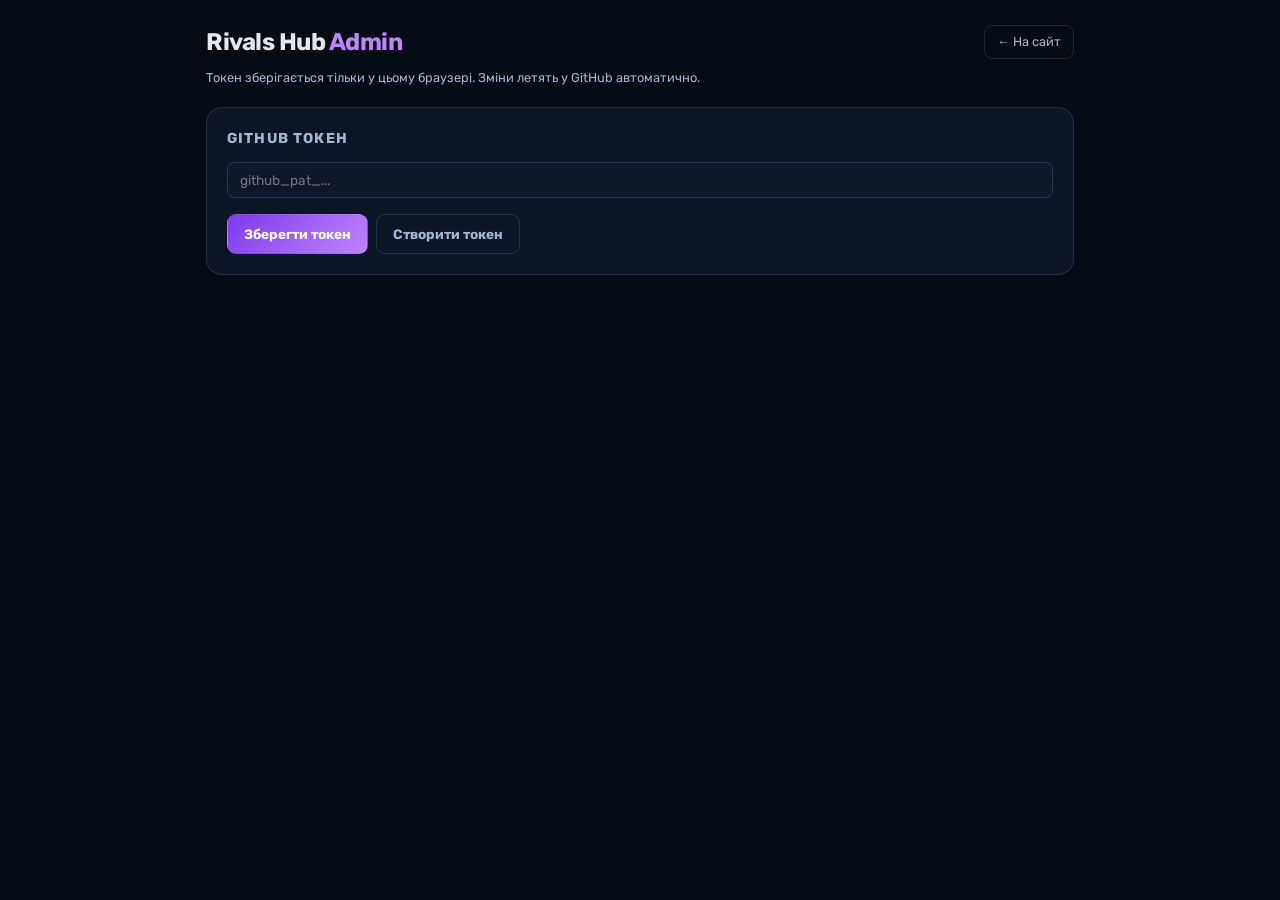
==== commit f4cd5740: "Update print statement from 'Hello' to 'Goodbye'" ====
--- a/admin/index.html
+++ b/admin/index.html
@@ -3,334 +3,543 @@
 <head>
 <meta charset="UTF-8" />
 <meta name="viewport" content="width=device-width, initial-scale=1.0" />
-<title>Rivals Hub</title>
+<title>Rivals Hub — Admin</title>
 <style>
-@font-face{font-family:'Rubik';src:url('./assets/Rubik-Regular_12187288714.ttf') format('truetype');font-weight:400;font-display:swap}
-@font-face{font-family:'Rubik';src:url('./assets/Rubik-Medium_12187271237.ttf') format('truetype');font-weight:500;font-display:swap}
-@font-face{font-family:'Rubik';src:url('./assets/Rubik-SemiBold_12187320363.ttf') format('truetype');font-weight:600;font-display:swap}
-@font-face{font-family:'Rubik';src:url('./assets/Rubik-Bold_12187303601.ttf') format('truetype');font-weight:700;font-display:swap}
-@font-face{font-family:'Rubik';src:url('./assets/Rubik-ExtraBold_12187262242.ttf') format('truetype');font-weight:800;font-display:swap}
-@font-face{font-family:'Rubik';src:url('./assets/Rubik-Black_12187280273.ttf') format('truetype');font-weight:900;font-display:swap}
-:root{--bg:#070b14;--panel:rgba(15,23,42,.8);--line:rgba(148,163,184,.18);--text:#e2e8f0;--soft:#a5b4cf;--violet:#7c3aed;--violet-2:#c084fc;--shadow:0 20px 45px rgba(15,23,42,.42)}
+@font-face{font-family:'Rubik';src:url('../assets/Rubik-Regular_12187288714.ttf') format('truetype');font-weight:400;font-display:swap}
+@font-face{font-family:'Rubik';src:url('../assets/Rubik-Bold_12187303601.ttf') format('truetype');font-weight:700;font-display:swap}
+:root{--bg:#070b14;--panel:rgba(15,23,42,.8);--line:rgba(148,163,184,.18);--text:#e2e8f0;--soft:#a5b4cf;--violet:#7c3aed;--violet-2:#c084fc}
 *{box-sizing:border-box}
-body{margin:0;font-family:'Rubik',sans-serif;background:var(--bg);color:var(--text);line-height:1.6;min-height:100vh;position:relative;overflow-x:hidden}
+body{margin:0;font-family:'Rubik',sans-serif;background:var(--bg);color:var(--text);line-height:1.5;min-height:100vh}
 a{color:inherit;text-decoration:none}
-button,select{font:inherit}
-.glow{position:fixed;width:420px;height:420px;border-radius:50%;filter:blur(90px);opacity:.25;pointer-events:none;z-index:0}
-.glow-a{background:rgba(124,58,237,.55);top:80px;left:-120px}
-.glow-b{background:rgba(34,197,94,.28);right:-60px;bottom:80px}
-.container{width:min(1100px,calc(100% - 32px));margin:0 auto;position:relative;z-index:1}
-.topbar{position:sticky;top:0;z-index:10;backdrop-filter:blur(18px);background:rgba(7,11,20,.7);border-bottom:1px solid var(--line)}
-.nav{display:flex;align-items:center;justify-content:space-between;gap:16px;padding:18px 0}
-.brand{display:flex;align-items:center;gap:14px}
-.brand-mark{width:42px;height:42px;display:grid;place-items:center;border-radius:12px;background:linear-gradient(135deg,var(--violet),var(--violet-2));box-shadow:var(--shadow);overflow:hidden}
-.brand-mark img{width:100%;height:100%;object-fit:contain;padding:6px}
-.brand-title{font-weight:800;letter-spacing:-.03em}
-.brand-subtitle{color:var(--soft);font-size:.78rem}
-.lang-switcher{display:flex;align-items:center;gap:6px;margin-left:auto}
-.lang-btn{border:1px solid rgba(148,163,184,.2);background:rgba(15,23,42,.7);color:var(--soft);border-radius:8px;padding:6px 10px;font-size:.72rem;font-weight:700;cursor:pointer;transition:all .15s ease}
-.lang-btn:hover{color:var(--text);border-color:rgba(196,181,253,.35)}
-.lang-btn.active{background:linear-gradient(135deg,var(--violet),var(--violet-2));color:#fff;border-color:transparent}
-
-.toolbar{display:flex;align-items:flex-end;justify-content:space-between;gap:16px;flex-wrap:wrap;padding:28px 0 14px}
-.filter-tabs{display:flex;gap:8px;flex-wrap:wrap}
-.filter-tab{background:transparent;border:1px solid var(--line);color:var(--soft);padding:8px 16px;border-radius:10px;font-size:.85rem;font-weight:600;cursor:pointer;transition:all .15s ease}
-.filter-tab:hover{color:var(--text);border-color:rgba(196,181,253,.4)}
-.filter-tab.active{background:linear-gradient(135deg,var(--violet),var(--violet-2));color:#fff;border-color:transparent}
-
-.suggest-btn{display:inline-flex;align-items:center;gap:8px;border:1px solid rgba(196,181,253,.35);background:rgba(124,58,237,.1);color:#d8b4fe;border-radius:12px;padding:11px 16px;font-size:.82rem;font-weight:600;cursor:pointer;transition:all .15s ease}
-.suggest-btn:hover{background:rgba(124,58,237,.18);border-color:rgba(196,181,253,.55);color:#f3e8ff}
-.mod-list{display:grid;gap:22px;padding-bottom:40px}
-.card{background:var(--panel);border:1px solid var(--line);border-radius:22px;box-shadow:var(--shadow);padding:22px}
-.card-head{display:flex;gap:16px;align-items:flex-start;margin-bottom:18px}
-.thumb{width:88px;height:88px;border-radius:16px;object-fit:cover;flex-shrink:0;background:rgba(148,163,184,.08);border:1px solid var(--line)}
-.head-body{flex:1;min-width:0}
-.title-row{display:flex;align-items:flex-start;justify-content:space-between;gap:12px;margin-bottom:10px}
-.card-title{margin:0;font-size:clamp(1.2rem,2vw,1.6rem)}
-.card-title a:hover{color:#c4b5fd}
-.card-meta{display:flex;align-items:center;gap:8px;flex-wrap:wrap;color:var(--soft);font-size:.82rem;margin-bottom:10px}
-.avatar{width:22px;height:22px;border-radius:50%;object-fit:cover;background:rgba(148,163,184,.1);border:1px solid var(--line)}
-.avatar.group{width:18px;height:18px;border-radius:6px}
-.creator,.group{color:#d8b4fe;display:inline-flex;align-items:center;gap:6px}
-.creator:hover,.group:hover{text-decoration:underline}
-.discord-link{display:inline-flex;align-items:center;justify-content:center;color:#d8b4fe;transition:transform .12s ease}
-.discord-link:hover{transform:scale(1.1)}
-.discord-icon{width:20px;height:20px;object-fit:contain;border-radius:6px}
-.dot{color:var(--soft);opacity:.6}
-.tags-row{display:flex;flex-wrap:wrap;gap:6px;margin-bottom:10px}
-.tag{display:inline-block;padding:5px 10px;border-radius:999px;background:rgba(148,163,184,.08);border:1px solid rgba(148,163,184,.14);color:var(--soft);font-size:.72rem}
-
-.codes-row{display:flex;flex-wrap:wrap;gap:8px;margin-bottom:16px}
-.code-pill{display:inline-flex;align-items:center;padding:8px 14px;border-radius:10px;background:rgba(250,204,21,.06);border:1px solid rgba(250,204,21,.22);font-size:.82rem;color:#fde68a;cursor:pointer;user-select:none;transition:all .15s ease}
-.code-pill:hover{background:rgba(250,204,21,.12);border-color:rgba(250,204,21,.4)}
-.code-pill:active{transform:scale(.98)}
-.code-pill.copied{background:rgba(34,197,94,.1);border-color:rgba(34,197,94,.4)}
-.code-pill.copied .codes-value{color:#86efac}
-.code-pill .codes-value{color:#fef3c7;font-family:'Rubik',monospace;letter-spacing:.02em;transition:color .15s ease}
-
-.badge{display:inline-flex;align-items:center;border-radius:999px;padding:7px 10px;font-size:.72rem;font-weight:700;white-space:nowrap}
-.badge-works{background:rgba(34,197,94,.12);color:#86efac;border:1px solid rgba(34,197,94,.3)}
-.badge-broken{background:rgba(239,68,68,.12);color:#fca5a5;border:1px solid rgba(239,68,68,.3)}
-.badge-deleted{background:rgba(100,116,139,.12);color:#cbd5e1;border:1px solid rgba(100,116,139,.3)}
-.lists{display:grid;grid-template-columns:repeat(2,minmax(0,1fr));gap:18px}
-.lists.single{grid-template-columns:1fr}
-.list-box{padding:16px;border-radius:16px;border:1px solid rgba(148,163,184,.12);background:rgba(148,163,184,.03)}
-.list-box h4{margin:0 0 12px;font-size:.8rem;text-transform:uppercase;letter-spacing:.06em;color:var(--soft)}
-.list-box ul{margin:0;padding-left:18px;color:var(--soft)}
-.empty{padding:26px;border-radius:18px;text-align:center;color:var(--soft);background:rgba(148,163,184,.03);border:1px dashed rgba(148,163,184,.2)}
-
-.loader{position:fixed;inset:0;z-index:9999;background:#05070d;display:flex;flex-direction:column;align-items:center;justify-content:center;gap:32px;opacity:1;transition:opacity .5s ease;pointer-events:all;overflow:hidden}
-.loader::before{content:"";position:absolute;width:700px;height:700px;border-radius:50%;background:radial-gradient(circle, rgba(124,58,237,.32), transparent 65%);filter:blur(50px);top:50%;left:50%;transform:translate(-50%,-50%);pointer-events:none;animation:loaderPulse 2.4s ease-in-out infinite}
-.loader-stage{position:relative;width:220px;height:220px;display:grid;place-items:center;overflow:visible}
-.logo-half{position:absolute;inset:0;opacity:0;will-change:transform,opacity;transform-origin:50% 50%;display:grid;place-items:center}
-.logo-half img{width:100%;height:100%;object-fit:contain;pointer-events:none;filter:drop-shadow(0 10px 40px rgba(124,58,237,.5))}
-.game-logo{position:absolute;inset:0;width:100%;height:100%;object-fit:contain;opacity:0;will-change:transform,opacity;transform:scale(.35);transform-origin:50% 50%;filter:drop-shadow(0 20px 60px rgba(124,58,237,.6));pointer-events:none}
-.loader-text{color:var(--soft);font-size:.8rem;letter-spacing:.14em;text-transform:uppercase;opacity:.55;position:relative;z-index:1}
-.loader-hint{position:absolute;bottom:24px;left:50%;transform:translateX(-50%);font-size:.72rem;color:rgba(148,163,184,.5);letter-spacing:.1em;text-transform:uppercase;opacity:0;animation:hintPulse 1.6s ease-in-out infinite;pointer-events:none}
-.loader-hint.show{opacity:1}
-@keyframes hintPulse{0%,100%{opacity:.35}50%{opacity:.75}}
-@keyframes loaderPulse{0%,100%{opacity:.7;transform:translate(-50%,-50%) scale(1)}50%{opacity:1;transform:translate(-50%,-50%) scale(1.15)}}
-
-@media (max-width:720px){.nav{flex-wrap:wrap}.lists{grid-template-columns:1fr}.toolbar{flex-direction:column;align-items:stretch}.suggest-btn{justify-content:center}.card-head{gap:12px}.thumb{width:64px;height:64px;border-radius:12px}.title-row{flex-direction:column;align-items:flex-start;gap:8px}.loader-stage{width:170px;height:170px}}
+.admin-wrap{max-width:900px;margin:0 auto;padding:24px 16px 80px}
+.top{display:flex;align-items:center;justify-content:space-between;gap:16px;flex-wrap:wrap;margin-bottom:8px}
+h1{margin:0;font-size:1.5rem;font-weight:800;letter-spacing:-.02em}
+h1 span{color:var(--violet-2)}
+.back{font-size:.8rem;color:var(--soft);border:1px solid var(--line);border-radius:8px;padding:6px 12px}
+.back:hover{color:var(--text);border-color:rgba(196,181,253,.4)}
+.hint{color:var(--soft);font-size:.8rem;margin:0 0 20px}
+.panel{background:var(--panel);border:1px solid var(--line);border-radius:16px;padding:20px;margin-bottom:16px}
+.panel h2{margin:0 0 12px;font-size:.9rem;text-transform:uppercase;letter-spacing:.08em;color:var(--soft);font-weight:600}
+label{display:block;margin-bottom:12px;font-size:.78rem;color:var(--soft)}
+label span{display:block;margin-bottom:4px;font-weight:600}
+input,textarea,select{width:100%;background:rgba(15,23,42,.9);border:1px solid rgba(148,163,184,.2);border-radius:8px;padding:9px 12px;color:var(--text);font-family:inherit;font-size:.85rem;outline:none;transition:border-color .12s ease}
+input:focus,textarea:focus,select:focus{border-color:var(--violet-2)}
+textarea{resize:vertical;min-height:70px;font-family:'Rubik',sans-serif}
+.row-2{display:grid;grid-template-columns:1fr 1fr;gap:12px}
+.row-3{display:grid;grid-template-columns:repeat(3,1fr);gap:12px}
+@media (max-width:700px){.row-2,.row-3{grid-template-columns:1fr}}
+.btn{display:inline-flex;align-items:center;gap:6px;padding:9px 16px;border-radius:9px;font-size:.85rem;font-weight:600;border:1px solid;cursor:pointer;font-family:inherit;transition:all .15s ease}
+.btn-primary{background:linear-gradient(135deg,var(--violet),var(--violet-2));color:#fff;border-color:transparent}
+.btn-primary:hover{opacity:.92}
+.btn-ghost{background:transparent;color:var(--soft);border-color:var(--line)}
+.btn-ghost:hover{color:var(--text);border-color:rgba(196,181,253,.4)}
+.btn-danger{background:rgba(239,68,68,.1);color:#fca5a5;border-color:rgba(239,68,68,.35)}
+.btn-danger:hover{background:rgba(239,68,68,.2)}
+.btn:disabled{opacity:.4;cursor:wait}
+.actions-bar{display:flex;gap:8px;flex-wrap:wrap;margin-top:16px}
+.mod-row{display:flex;align-items:center;gap:12px;padding:12px;border:1px solid var(--line);border-radius:12px;margin-bottom:8px;background:rgba(148,163,184,.03)}
+.mod-row .info{flex:1;min-width:0}
+.mod-row .name{font-weight:600;font-size:.9rem;margin-bottom:2px;overflow:hidden;text-overflow:ellipsis;white-space:nowrap}
+.mod-row .meta{font-size:.7rem;color:var(--soft)}
+.badge{display:inline-flex;align-items:center;border-radius:999px;padding:3px 8px;font-size:.68rem;font-weight:700}
+.badge-works{background:rgba(34,197,94,.12);color:#86efac}
+.badge-broken{background:rgba(239,68,68,.12);color:#fca5a5}
+.badge-deleted{background:rgba(100,116,139,.12);color:#cbd5e1}
+.row-actions{display:flex;gap:6px;flex-wrap:wrap}
+.row-actions .btn{padding:5px 10px;font-size:.72rem}
+.toast{position:fixed;bottom:24px;left:50%;transform:translateX(-50%) translateY(20px);background:rgba(15,23,42,.95);border:1px solid rgba(196,181,253,.4);color:#e2e8f0;padding:12px 20px;border-radius:12px;font-size:.85rem;opacity:0;transition:all .3s ease;pointer-events:none;z-index:1000;backdrop-filter:blur(10px);max-width:90%}
+.toast.show{opacity:1;transform:translateX(-50%) translateY(0)}
+.toast.err{border-color:rgba(239,68,68,.5);color:#fca5a5}
+.section-title{font-size:.72rem;color:var(--violet-2);text-transform:uppercase;letter-spacing:.1em;font-weight:700;margin:18px 0 10px;padding-bottom:4px;border-bottom:1px solid var(--line)}
+.section-title:first-child{margin-top:0}
 </style>
 </head>
 <body>
-
-<div class="loader" id="loader">
-  <div class="loader-stage">
-    <div class="logo-half" id="logoN"><img src="./assets/Arseniy_Borisenko.png" alt="" /></div>
-    <div class="logo-half" id="logoG"><img src="./assets/Arseniy_Borisenko.png" alt="" /></div>
-    <img class="game-logo" id="gameLogo" src="./assets/Untitled6.png" alt="Rivals" />
+<div class="admin-wrap">
+  <div class="top">
+    <h1>Rivals Hub <span>Admin</span></h1>
+    <a class="back" href="../">← На сайт</a>
   </div>
-  <div class="loader-text" id="loaderText">Loading…</div>
-  <div class="loader-hint" id="loaderHint">tap for sound 🔊</div>
-</div>
-
-<div class="glow glow-a"></div>
-<div class="glow glow-b"></div>
-
-<header class="topbar">
-  <div class="container nav">
-    <div class="brand">
-      <div class="brand-mark"><img src="./assets/Untitled6.png" alt="R" /></div>
-      <div>
-        <div class="brand-title">Rivals Hub</div>
-        <div class="brand-subtitle" id="brandSubtitle">Каталог і статус проєктів</div>
-      </div>
-    </div>
-    <div class="lang-switcher">
-      <button class="lang-btn active" data-lang="uk" type="button">UA</button>
-      <button class="lang-btn" data-lang="ru" type="button">RU</button>
-      <button class="lang-btn" data-lang="en" type="button">EN</button>
+  <p class="hint">Токен зберігається тільки у цьому браузері. Зміни летять у GitHub автоматично.</p>
+
+  <!-- AUTH -->
+  <div class="panel" id="authView">
+    <h2>GitHub токен</h2>
+    <input type="password" id="tokenInput" placeholder="github_pat_..." autocomplete="off" spellcheck="false" />
+    <div class="actions-bar">
+      <button class="btn btn-primary" id="saveTokenBtn">Зберегти токен</button>
+      <a class="btn btn-ghost" href="https://github.com/settings/tokens?type=beta" target="_blank" rel="noopener">Створити токен</a>
     </div>
   </div>
-</header>
-
-<main class="container">
-  <section class="toolbar">
-    <div class="filter-tabs" id="filterTabs">
-      <!-- Тут кнопки заповнюються скриптом -->
+
+  <!-- LIST -->
+  <div id="listView" style="display:none">
+    <div class="panel">
+      <div style="display:flex;justify-content:space-between;align-items:center;gap:8px;flex-wrap:wrap">
+        <button class="btn btn-primary" id="addBtn">➕ Додати новий мод</button>
+        <button class="btn btn-danger" id="logoutBtn">Logout</button>
+      </div>
     </div>
-    <a class="suggest-btn" id="suggestBtn" href="mailto:arsebor100@gmail.com?subject=Rivals%20Hub%20suggestion&body=Roblox%20link%3A%0Ahttps%3A%2F%2Fwww.roblox.com%2Fgames%2F17625359962%2FRIVALS%20(example)" target="_blank" rel="noopener noreferrer">
-      <span id="suggestLabel">Запропонувати мод / доповнення</span>
-    </a>
-  </section>
-  <section id="modList" class="mod-list"></section>
-</main>
+    <div id="modsList"></div>
+  </div>
+
+  <!-- FORM -->
+  <div id="formView" style="display:none">
+    <div class="panel">
+      <h2 id="formTitle">Новий мод</h2>
+
+      <div class="section-title">Основне</div>
+      <label><span>Назва *</span><input id="fTitle" placeholder="Josh's RIVALS MODDED" /></label>
+      <div class="row-2">
+        <label><span>ID (латиниця, унікальний)</span><input id="fId" placeholder="авто якщо порожнє" /></label>
+        <label><span>Статус *</span>
+          <select id="fStatus">
+            <option value="works">Працює</option>
+            <option value="broken">Не працює</option>
+            <option value="deleted">Видалений</option>
+          </select>
+        </label>
+      </div>
+      <label><span>Посилання на гру *</span><input id="fPlaceUrl" placeholder="https://www.roblox.com/games/..." /></label>
+      <label><span>Логотип гри (URL, необов'язково)</span><input id="fImage" placeholder="https://tr.rbxcdn.com/... або залиш пустим" /></label>
+      <label><span>Дата перевірки (ДД.ММ.РРРР)</span>
+        <div style="display:flex;gap:8px"><input id="fChecked" placeholder="25.10.2026" style="flex:1" /><button class="btn btn-ghost" id="todayBtn" type="button">Сьогодні</button></div>
+      </label>
+
+      <div class="section-title">Автор</div>
+      <div class="row-2">
+        <label><span>Нікнейм *</span><input id="fCreator" placeholder="Ixspan7039" /></label>
+        <label><span>Профіль (URL) *</span><input id="fCreatorUrl" placeholder="https://www.roblox.com/users/.../profile" /></label>
+      </div>
+      <label><span>Аватар автора (URL, необов'язково)</span><input id="fCreatorAvatar" placeholder="https://tr.rbxcdn.com/..." /></label>
+
+      <div class="section-title">Група (необов'язково)</div>
+      <div class="row-2">
+        <label><span>Назва групи</span><input id="fGroup" placeholder="Yea ofc" /></label>
+        <label><span>Посилання на групу</span><input id="fGroupUrl" placeholder="https://www.roblox.com/communities/..." /></label>
+      </div>
+      <label><span>Логотип групи (URL)</span><input id="fGroupAvatar" placeholder="https://tr.rbxcdn.com/..." /></label>
+
+      <div class="section-title">Discord (необов'язково)</div>
+      <label><span>Посилання на Discord</span><input id="fDiscordUrl" placeholder="https://discord.gg/..." /></label>
+      <label><span>Іконка Discord (URL)</span><input id="fDiscordIcon" placeholder="https://... .png" /></label>
+
+      <div class="section-title">Теги</div>
+      <label><span>Через кому</span><input id="fTags" placeholder="modded shop, private, old" /></label>
+
+      <div class="section-title">Коди (через кому, якщо декілька)</div>
+      <div class="row-3">
+        <label><span>UA</span><input id="fCodesUk" placeholder="FREEBUX, BANANA, 2K" /></label>
+        <label><span>RU</span><input id="fCodesRu" placeholder="FREEBUX, BANANA, 2K" /></label>
+        <label><span>EN</span><input id="fCodesEn" placeholder="FREEBUX, BANANA, 2K" /></label>
+      </div>
+
+      <div class="section-title">Плюси (по одному на рядок)</div>
+      <div class="row-3">
+        <label><span>UA</span><textarea id="fProsUk" rows="3"></textarea></label>
+        <label><span>RU</span><textarea id="fProsRu" rows="3"></textarea></label>
+        <label><span>EN</span><textarea id="fProsEn" rows="3"></textarea></label>
+      </div>
+
+      <div class="section-title">Мінуси (по одному на рядок)</div>
+      <div class="row-3">
+        <label><span>UA</span><textarea id="fConsUk" rows="3"></textarea></label>
+        <label><span>RU</span><textarea id="fConsRu" rows="3"></textarea></label>
+        <label><span>EN</span><textarea id="fConsEn" rows="3"></textarea></label>
+      </div>
+
+      <div class="actions-bar">
+        <button class="btn btn-primary" id="saveBtn">💾 Зберегти</button>
+        <button class="btn btn-ghost" id="cancelBtn">Скасувати</button>
+      </div>
+    </div>
+  </div>
+</div>
+
+<div class="toast" id="toast"></div>
 
 <script>
-const translations = {
-  uk: { subtitle:"Каталог і статус проєктів",status:"Статус",all:"Усі",works:"Працює",broken:"Не працює",deleted:"Видалений",checked:"Перевірено",pros:"Плюси",cons:"Мінуси",codes:"Коди",empty:"Нічого не знайдено",emptyHint:"Спробуй інший статус.",suggest:"Запропонувати мод / доповнення",loading:"Завантаження…",copied:"Скопійовано!",tapForSound:"торкнись для звуку 🔊" },
-  ru: { subtitle:"Каталог и статус проектов",status:"Статус",all:"Все",works:"Работает",broken:"Не работает",deleted:"Удалён",checked:"Проверено",pros:"Плюсы",cons:"Минусы",codes:"Коды",empty:"Ничего не найдено",emptyHint:"Попробуй другой статус.",suggest:"Предложить мод / дополнение",loading:"Загрузка…",copied:"Скопировано!",tapForSound:"коснись для звука 🔊" },
-  en: { subtitle:"Catalog & status tracker",status:"Status",all:"All",works:"Works",broken:"Broken",deleted:"Deleted",checked:"Checked",pros:"Pros",cons:"Cons",codes:"Codes",empty:"No entries found",emptyHint:"Try another status.",suggest:"Suggest a mod / addition",loading:"Loading…",copied:"Copied!",tapForSound:"tap for sound 🔊" }
-};
-
-const LANG_KEY="rivalsHubLang", LOADER_KEY="rivalsHubLoaded";
-const SOUND_INTRO_URL="./assets/2102001_NosniyGames_SuperGolf_IntroSound_v4_6384899588.ogg";
-const SOUND_CLICK_URL="./assets/click_sound_177266782.ogg";
-
-const introAudio=new Audio(SOUND_INTRO_URL); introAudio.volume=0.5; introAudio.preload="auto";
-let introPlayed=false;
-function tryIntro(){ if(introPlayed)return; try{ introAudio.currentTime=0; const p=introAudio.play(); if(p&&p.then){ p.then(()=>{ introPlayed=true; const h=document.getElementById("loaderHint"); if(h)h.classList.remove("show"); }).catch(()=>{}); } }catch(e){} }
-tryIntro();
-const soundTriggers=["pointerdown","mousemove","scroll","keydown","touchstart","click"];
-function onAnyActivity(){ tryIntro(); if(introPlayed) soundTriggers.forEach(ev=>document.removeEventListener(ev,onAnyActivity)); }
-soundTriggers.forEach(ev=>document.addEventListener(ev,onAnyActivity,{passive:true}));
-setTimeout(()=>{ if(!introPlayed){ const h=document.getElementById("loaderHint"); if(h){ h.textContent=(translations[currentLang]&&translations[currentLang].tapForSound)||"tap for sound 🔊"; h.classList.add("show"); } } },600);
-function playClick(){ try{ const a=new Audio(SOUND_CLICK_URL); a.volume=0.25; const p=a.play(); if(p&&p.catch)p.catch(()=>{}); }catch(e){} }
-
-function esc(s){return String(s).replace(/&/g,"&amp;").replace(/</g,"&lt;").replace(/>/g,"&gt;").replace(/"/g,"&quot;").replace(/'/g,"&#039;")}
-function t(k){return (translations[currentLang]&&translations[currentLang][k])||k}
-function pick(obj){ if(!obj)return []; return obj[currentLang]||obj.uk||[]; }
-function pickStr(obj){ if(!obj)return ""; return obj[currentLang]||obj.uk||""; }
-function saveLang(lang){ try{ localStorage.setItem(LANG_KEY,lang); }catch(e){} }
-function loadSavedLang(){ try{ const s=localStorage.getItem(LANG_KEY); if(s&&translations[s])return s; }catch(e){} return "uk"; }
-
-let currentLang=loadSavedLang();
-let mods=[];
-let currentFilter="works";
-
-const brandSubtitle=document.getElementById("brandSubtitle");
-const modList=document.getElementById("modList");
-const suggestLabel=document.getElementById("suggestLabel");
-const loaderText=document.getElementById("loaderText");
-const langButtons=document.querySelectorAll(".lang-btn");
-const filterTabs=document.getElementById("filterTabs");
-
-// Функция для обновления кнопок с количеством
-function updateTabs() {
-  const statuses = ["works", "broken", "deleted", "all"];
-  filterTabs.innerHTML = statuses.map(st => {
-    let count = 0;
-    if (st === "all") {
-      count = mods.length;
+const REPO = "Arsebor100/rivals-hub";
+const FILE_PATH = "mods.json";
+const TOKEN_KEY = "rivalsHubAdminToken";
+
+const $ = id => document.getElementById(id);
+let mods = [];
+let editingId = null;
+let sha = null;
+
+// Базовые моды, если mods.json вообще пустой или его нет
+const INITIAL_MODS = [
+  { id:"a-rivals", title:"a", status:"broken",
+    placeUrl:"https://www.roblox.com/games/96885652495783/a",
+    creator:"trev", creatorUrl:"https://www.roblox.com/users/1422380479/profile",
+    creatorAvatar:"https://tr.rbxcdn.com/30DAY-AvatarHeadshot-824E206DFE3A66D06256374B6A4449F6-Png/150/150/AvatarHeadshot/Webp/noFilter",
+    group:"Yea ofc", groupUrl:"https://www.roblox.com/communities/529875523/Yea-ofc",
+    groupAvatar:"https://tr.rbxcdn.com/180DAY-c505e9ee815eca2d7872018c5dace142/150/150/Image/Webp/noFilter",
+    discordUrl:"https://discord.gg/ejeXS2JfVE",
+    discordIcon:"https://images-eds-ssl.xboxlive.com/image?url=4rt9.lXDC4H_93laV1_eHM0OYfiFeMI2p9MWie0CvL99U4GA1gf6_kayTt_kBblFwHwo8BW8JXlqfnYxKPmmBevsdZpJiIhrXJKvOSYipsYbqdUBBn6r6Hb.keWYwuyu5QJ84NCtr5ij3JMrlPglnBeeDch3kJBTCQneZnfl9dA-&format=source",
+    checked:"25.10.2026", tags:["rauls","banana"],
+    codes:{uk:"FREEBUX, 2K",ru:"FREEBUX, 2K",en:"FREEBUX, 2K"},
+    image:"https://tr.rbxcdn.com/180DAY-b224f9ad0b8cba80f07b07fcf7afdfcd/150/150/Image/Webp/noFilter",
+    pros:{uk:[],ru:[],en:[]},
+    cons:{uk:["Гра стала недоступною (не видалена)"],ru:["Игра стала недоступной (не удалена)"],en:["Game became inaccessible (not deleted)"]}
+  },
+  { id:"josh-rivals-modded", title:"Josh's RIVALS MODDED", status:"works",
+    placeUrl:"https://www.roblox.com/games/94069113295113/Joshs-RIVALS-MODDED",
+    creator:"Ixspan7039", creatorUrl:"https://www.roblox.com/users/10797552845/profile",
+    checked:"24.10.2026", tags:["modded shop"],
+    image:"https://tr.rbxcdn.com/180DAY-26de3a6f3be928df6691f27dc32575c9/256/256/GameIcon4/Webp/noFilter",
+    creatorAvatar:"https://tr.rbxcdn.com/30DAY-AvatarHeadshot-A634EA479C0501425C858A8C082E9D09-Png/150/150/AvatarHeadshot/Webp/noFilter",
+    pros:{uk:[],ru:[],en:[]},
+    cons:{
+      uk:["Платна адмін-панель","Сміттєві адмін-гармати та скіни за робукси","Немає ранкед-шопу та інспектів","Закрито багато контенту: скіни ранкед-шопу, кей-скіни (окрім тих, що є в шопі), арч-скіни, кристал-скіни, секретні предмети, інше"],
+      ru:["Платная админ-панель","Мусорные админ-пушки и скины за робуксы","Нет ранкед-шопа и инспектов","Закрыто много контента: скины ранкед-шопа, кей-скины (кроме тех, что есть в шопе), арч-скины, кристалл-скины, секретные предметы, прочее"],
+      en:["Paid admin panel","Junk admin guns and skins for Robux","No ranked shop or inspects","Lots of content locked: ranked shop skins, key skins (except those available in the shop), arch skins, crystal skins, secret items, and more"]
+    }
+  }
+];
+
+function toast(msg, isErr){
+  const el = $("toast");
+  el.textContent = msg;
+  el.classList.toggle("err", !!isErr);
+  el.classList.add("show");
+  clearTimeout(toast._t);
+  toast._t = setTimeout(() => el.classList.remove("show"), 3000);
+}
+function getToken(){ try { return localStorage.getItem(TOKEN_KEY); } catch(e){ return null; } }
+function setToken(v){ try { localStorage.setItem(TOKEN_KEY, v); } catch(e){} }
+function clearToken(){ try { localStorage.removeItem(TOKEN_KEY); } catch(e){} }
+
+function todayUA(){
+  const d = new Date();
+  return String(d.getDate()).padStart(2,"0") + "." + String(d.getMonth()+1).padStart(2,"0") + "." + d.getFullYear();
+}
+function b64Enc(str){ return btoa(unescape(encodeURIComponent(str))); }
+function b64Dec(b64){ return decodeURIComponent(escape(atob(b64.replace(/\s/g,"")))); }
+
+function setView(v){
+  $("authView").style.display = v === "auth" ? "" : "none";
+  $("listView").style.display = v === "list" ? "" : "none";
+  $("formView").style.display = v === "form" ? "" : "none";
+}
+
+function statusLabel(s){
+  return s === "works" ? "Працює" : s === "broken" ? "Не працює" : s === "deleted" ? "Видалений" : s;
+}
+
+async function verifyToken(token){
+  const h = { "Authorization": "Bearer " + token, "Accept": "application/vnd.github+json" };
+  try {
+    const u = await fetch("https://api.github.com/user", { headers: h });
+    if (u.status === 401) return { ok:false, msg:"Токен невалідний або прострочений" };
+    if (!u.ok) return { ok:false, msg:"GitHub API: " + u.status };
+    const r = await fetch("https://api.github.com/repos/" + REPO, { headers: h });
+    if (r.status === 404) return { ok:false, msg:"Немає доступу до " + REPO };
+    if (!r.ok) return { ok:false, msg:"Перевірка репо: " + r.status };
+    return { ok:true };
+  } catch(e) { return { ok:false, msg:"Мережа: " + e.message }; }
+}
+
+async function fetchMods(){
+  const token = getToken();
+  const res = await fetch("https://api.github.com/repos/"+REPO+"/contents/"+FILE_PATH, {
+    headers: { "Authorization": "Bearer " + token, "Accept": "application/vnd.github+json" }
+  });
+  if (res.status === 404) {
+    sha = null;
+    mods = JSON.parse(JSON.stringify(INITIAL_MODS));
+    toast("mods.json ще нема — перше збереження створить його з базовими модами");
+    return;
+  }
+  if (res.status === 401) { clearToken(); throw new Error("Токен невалідний"); }
+  if (!res.ok) throw new Error("GET " + res.status);
+  const data = await res.json();
+  sha = data.sha;
+  mods = JSON.parse(b64Dec(data.content));
+}
+
+async function commitMods(message){
+  const token = getToken();
+  const body = {
+    message: message,
+    content: b64Enc(JSON.stringify(mods, null, 2))
+  };
+  if (sha) body.sha = sha;
+  const res = await fetch("https://api.github.com/repos/"+REPO+"/contents/"+FILE_PATH, {
+    method: "PUT",
+    headers: {
+      "Authorization": "Bearer " + token,
+      "Accept": "application/vnd.github+json",
+      "Content-Type": "application/json"
+    },
+    body: JSON.stringify(body)
+  });
+  if (!res.ok) {
+    const err = await res.json().catch(() => ({}));
+    throw new Error(err.message || ("PUT " + res.status));
+  }
+  const data = await res.json();
+  sha = data.content.sha;
+}
+
+function renderList(){
+  const list = $("modsList");
+  if (mods.length === 0) {
+    list.innerHTML = '<div class="panel"><p class="hint" style="margin:0">Поки порожньо. Натисни «Додати новий мод».</p></div>';
+    return;
+  }
+  list.innerHTML = mods.map(m => {
+    const mkBtn = st => '<button class="btn btn-ghost" data-action="status" data-id="'+m.id+'" data-status="'+st+'" '+(m.status===st?'disabled':'')+'>'+statusLabel(st)+'</button>';
+    return '<div class="panel" style="padding:14px">'
+      + '<div class="mod-row" style="border:none;background:transparent;padding:0;margin-bottom:12px">'
+      +   '<div class="info"><div class="name">'+m.title+'</div><div class="meta">'+m.id+' · <span class="badge badge-'+m.status+'">'+statusLabel(m.status)+'</span></div></div>'
+      + '</div>'
+      + '<div class="row-actions">'
+      +   mkBtn("works") + mkBtn("broken") + mkBtn("deleted")
+      +   '<span style="flex:1"></span>'
+      +   '<button class="btn btn-ghost" data-action="edit" data-id="'+m.id+'">✏️ Редагувати</button>'
+      +   '<button class="btn btn-danger" data-action="delete" data-id="'+m.id+'">🗑 Видалити</button>'
+      + '</div>'
+      + '</div>';
+  }).join("");
+}
+
+function fillForm(m){
+  $("fTitle").value = m.title || "";
+  $("fId").value = m.id || "";
+  $("fStatus").value = m.status || "works";
+  $("fPlaceUrl").value = m.placeUrl || "";
+  $("fImage").value = m.image || "";
+  $("fChecked").value = m.checked || todayUA();
+  $("fCreator").value = m.creator || "";
+  $("fCreatorUrl").value = m.creatorUrl || "";
+  $("fCreatorAvatar").value = m.creatorAvatar || "";
+  $("fGroup").value = m.group || "";
+  $("fGroupUrl").value = m.groupUrl || "";
+  $("fGroupAvatar").value = m.groupAvatar || "";
+  $("fDiscordUrl").value = m.discordUrl || "";
+  $("fDiscordIcon").value = m.discordIcon || "";
+  $("fTags").value = Array.isArray(m.tags) ? m.tags.join(", ") : "";
+  $("fCodesUk").value = (m.codes && m.codes.uk) || "";
+  $("fCodesRu").value = (m.codes && m.codes.ru) || "";
+  $("fCodesEn").value = (m.codes && m.codes.en) || "";
+  $("fProsUk").value = (m.pros && Array.isArray(m.pros.uk)) ? m.pros.uk.join("\n") : "";
+  $("fProsRu").value = (m.pros && Array.isArray(m.pros.ru)) ? m.pros.ru.join("\n") : "";
+  $("fProsEn").value = (m.pros && Array.isArray(m.pros.en)) ? m.pros.en.join("\n") : "";
+  $("fConsUk").value = (m.cons && Array.isArray(m.cons.uk)) ? m.cons.uk.join("\n") : "";
+  $("fConsRu").value = (m.cons && Array.isArray(m.cons.ru)) ? m.cons.ru.join("\n") : "";
+  $("fConsEn").value = (m.cons && Array.isArray(m.cons.en)) ? m.cons.en.join("\n") : "";
+}
+
+function slugify(str){
+  return String(str).toLowerCase().trim()
+    .replace(/\s+/g, "-")
+    .replace(/[^\w\-а-яёіїєґ]/gi, "")
+    .replace(/-+/g, "-")
+    .replace(/^-+|-+$/g, "")
+    .slice(0, 40) || ("mod-" + Date.now().toString(36));
+}
+
+function linesToArr(v){
+  return String(v||"").split(/\r?\n/).map(s => s.trim()).filter(Boolean);
+}
+
+function readForm(){
+  const title = $("fTitle").value.trim();
+  if (!title) { toast("Назва обов'язкова", true); return null; }
+  const placeUrl = $("fPlaceUrl").value.trim();
+  if (!placeUrl) { toast("Посилання на гру обов'язкове", true); return null; }
+  const creator = $("fCreator").value.trim();
+  if (!creator) { toast("Нікнейм автора обов'язковий", true); return null; }
+  const creatorUrl = $("fCreatorUrl").value.trim();
+  if (!creatorUrl) { toast("Профіль автора обов'язковий", true); return null; }
+
+  let id = $("fId").value.trim() || slugify(title);
+  if (editingId === null && mods.some(m => m.id === id)) {
+    id = id + "-" + Date.now().toString(36).slice(-4);
+  }
+
+  const tags = $("fTags").value.split(",").map(s => s.trim()).filter(Boolean);
+
+  const codesUk = $("fCodesUk").value.trim();
+  const codesRu = $("fCodesRu").value.trim();
+  const codesEn = $("fCodesEn").value.trim();
+  const codes = (codesUk || codesRu || codesEn)
+    ? { uk: codesUk, ru: codesRu || codesUk, en: codesEn || codesUk }
+    : undefined;
+
+  const obj = {
+    id, title,
+    status: $("fStatus").value,
+    placeUrl,
+    creator, creatorUrl
+  };
+  const creatorAvatar = $("fCreatorAvatar").value.trim();
+  if (creatorAvatar) obj.creatorAvatar = creatorAvatar;
+
+  const group = $("fGroup").value.trim();
+  const groupUrl = $("fGroupUrl").value.trim();
+  if (group && groupUrl) {
+    obj.group = group;
+    obj.groupUrl = groupUrl;
+    const groupAvatar = $("fGroupAvatar").value.trim();
+    if (groupAvatar) obj.groupAvatar = groupAvatar;
+  }
+
+  const discordUrl = $("fDiscordUrl").value.trim();
+  if (discordUrl) {
+    obj.discordUrl = discordUrl;
+    const discordIcon = $("fDiscordIcon").value.trim();
+    if (discordIcon) obj.discordIcon = discordIcon;
+  }
+
+  obj.checked = $("fChecked").value.trim() || todayUA();
+  if (tags.length) obj.tags = tags;
+  if (codes) obj.codes = codes;
+
+  const image = $("fImage").value.trim();
+  if (image) obj.image = image;
+
+  obj.pros = {
+    uk: linesToArr($("fProsUk").value),
+    ru: linesToArr($("fProsRu").value),
+    en: linesToArr($("fProsEn").value)
+  };
+  obj.cons = {
+    uk: linesToArr($("fConsUk").value),
+    ru: linesToArr($("fConsRu").value),
+    en: linesToArr($("fConsEn").value)
+  };
+
+  return obj;
+}
+
+async function saveForm(){
+  const obj = readForm();
+  if (!obj) return;
+
+  $("saveBtn").disabled = true;
+  try {
+    if (editingId === null) {
+      mods.push(obj);
+      await commitMods("Add mod: " + obj.title);
+      toast("Додано: " + obj.title);
     } else {
-      count = mods.filter(m => m.status === st).length;
+      const idx = mods.findIndex(m => m.id === editingId);
+      if (idx >= 0) mods[idx] = obj;
+      await commitMods("Edit mod: " + obj.title);
+      toast("Оновлено: " + obj.title);
     }
-    const label = t(st) + ' (' + count + ')';
-    const active = (st === currentFilter) ? ' active' : '';
-    return '<button class="filter-tab' + active + '" data-status="' + st + '">' + esc(label) + '</button>';
-  }).join("");
-}
-
-function renderMods(){
-  const visible=mods.filter(m=>currentFilter==="all"||m.status===currentFilter);
-  if(visible.length===0){ modList.innerHTML='<div class="empty"><h3>'+esc(t("empty"))+'</h3><p>'+esc(t("emptyHint"))+'</p></div>'; return; }
-
-  modList.innerHTML=visible.map(m=>{
-    const isHiddenInfo = (m.status === "broken" || m.status === "deleted");
-    
-    let prosArr = [], consArr = [];
-    if (!isHiddenInfo) {
-      prosArr=Array.isArray(pick(m.pros))?pick(m.pros):[];
-      consArr=Array.isArray(pick(m.cons))?pick(m.cons):[];
-    }
-    
-    const codesVal=pickStr(m.codes);
-    const tagsArr=Array.isArray(m.tags)?m.tags:[];
-    const pros=prosArr.map(p=>'<li>'+esc(p)+'</li>').join("");
-    const cons=consArr.map(c=>'<li>'+esc(c)+'</li>').join("");
-    const tagsHtml=tagsArr.length?'<div class="tags-row">'+tagsArr.map(tg=>'<span class="tag">'+esc(tg)+'</span>').join("")+'</div>':'';
-    
-    let codesHtml = '';
-    if (!isHiddenInfo && codesVal) {
-      const codeList = codesVal.split(',').map(c => c.trim()).filter(Boolean);
-      if (codeList.length > 0) {
-        codesHtml = '<div class="codes-row">';
-        codeList.forEach(c => {
-          codesHtml += '<span class="code-pill" role="button" tabindex="0" data-copy="'+esc(c)+'"><span class="codes-value">'+esc(c)+'</span></span>';
-        });
-        codesHtml += '</div>';
-      }
-    }
-
-    const thumbHtml=m.image?'<img class="thumb" src="'+esc(m.image)+'" alt="'+esc(m.title)+'" loading="lazy" />':'';
-    const avatarHtml=m.creatorAvatar?'<img class="avatar" src="'+esc(m.creatorAvatar)+'" alt="" loading="lazy" />':'';
-    const groupHtml=(m.group&&m.groupUrl)?'<span class="dot">•</span><a class="group" href="'+esc(m.groupUrl)+'" target="_blank" rel="noopener noreferrer">'+(m.groupAvatar?'<img class="avatar group" src="'+esc(m.groupAvatar)+'" alt="" loading="lazy" />':'')+esc(m.group)+'</a>':'';
-    const discordHtml=m.discordUrl?'<a class="discord-link" href="'+esc(m.discordUrl)+'" target="_blank" rel="noopener noreferrer" title="Discord">'+(m.discordIcon?'<img class="discord-icon" src="'+esc(m.discordIcon)+'" alt="Discord" loading="lazy" />':'Discord')+'</a>':'';
-    
-    const prosBox=prosArr.length?'<div class="list-box"><h4>'+esc(t("pros"))+'</h4><ul>'+pros+'</ul></div>':'';
-    const consBox=consArr.length?'<div class="list-box"><h4>'+esc(t("cons"))+'</h4><ul>'+cons+'</ul></div>':'';
-    const listsHtml=(prosArr.length||consArr.length)?'<div class="'+((prosArr.length&&consArr.length)?'lists':'lists single')+'">'+prosBox+consBox+'</div>':'';
-
-    return '<article class="card">'
-      +'<div class="card-head">'+thumbHtml
-      +'<div class="head-body">'
-      +'<div class="title-row"><h3 class="card-title"><a href="'+esc(m.placeUrl)+'" target="_blank" rel="noopener noreferrer">'+esc(m.title)+'</a></h3><span class="badge badge-'+esc(m.status)+'">'+esc(t(m.status))+'</span></div>'
-      +'<div class="card-meta">'+avatarHtml+'<a class="creator" href="'+esc(m.creatorUrl)+'" target="_blank" rel="noopener noreferrer">'+esc(m.creator)+'</a>'+groupHtml+'<span class="dot">•</span><span>'+esc(t("checked"))+': '+esc(m.checked)+'</span>'+(discordHtml?'<span class="dot">•</span>'+discordHtml:'')+'</div>'
-      +tagsHtml
-      +'</div></div>'
-      +codesHtml
-      +listsHtml
-      +'</article>';
-  }).join("");
-}
-
-function applyLang(){
-  brandSubtitle.textContent=t("subtitle");
-  suggestLabel.textContent=t("suggest");
-  if(loaderText) loaderText.textContent=t("loading");
-  const h=document.getElementById("loaderHint");
-  if(h&&!introPlayed) h.textContent=t("tapForSound");
-  document.documentElement.lang=currentLang;
-  
-  langButtons.forEach(b=>b.classList.toggle("active",b.dataset.lang===currentLang));
-  updateTabs(); // Обновляем кнопки с количеством
-  renderMods();
-}
-
-langButtons.forEach(btn=>btn.addEventListener("click",()=>{ currentLang=btn.dataset.lang; saveLang(currentLang); applyLang(); }));
-
-filterTabs.addEventListener("click", (e) => {
-  const btn = e.target.closest(".filter-tab");
+    editingId = null;
+    renderList();
+    setView("list");
+  } catch(e) {
+    toast("Помилка: " + e.message, true);
+  } finally {
+    $("saveBtn").disabled = false;
+  }
+}
+
+async function changeStatus(id, status){
+  const mod = mods.find(m => m.id === id);
+  if (!mod || mod.status === status) return;
+  if (status === "deleted" && !confirm("Позначити як ВИДАЛЕНИЙ?")) return;
+  mod.status = status;
+  mod.checked = todayUA();
+  try {
+    await commitMods("Status: " + mod.title + " → " + status);
+    renderList();
+    toast("OK · " + mod.title + " → " + statusLabel(status));
+  } catch(e) {
+    toast("Помилка: " + e.message, true);
+  }
+}
+
+async function deleteMod(id){
+  const mod = mods.find(m => m.id === id);
+  if (!mod) return;
+  if (!confirm("Видалити «" + mod.title + "» назавжди з mods.json?\n(краще використати статус «Видалений», якщо не хочеш втрачати дані)")) return;
+  mods = mods.filter(m => m.id !== id);
+  try {
+    await commitMods("Delete mod: " + mod.title);
+    renderList();
+    toast("Видалено: " + mod.title);
+  } catch(e) {
+    toast("Помилка: " + e.message, true);
+    try { await fetchMods(); renderList(); } catch(_){}
+  }
+}
+
+$("saveTokenBtn").addEventListener("click", async () => {
+  const token = $("tokenInput").value.trim();
+  if (!token) { toast("Введи токен", true); return; }
+  $("saveTokenBtn").disabled = true;
+  $("saveTokenBtn").textContent = "Перевіряю…";
+  const res = await verifyToken(token);
+  $("saveTokenBtn").disabled = false;
+  $("saveTokenBtn").textContent = "Зберегти токен";
+  if (!res.ok) { toast(res.msg, true); return; }
+  setToken(token);
+  $("tokenInput").value = "";
+  await boot();
+  toast("Токен збережено");
+});
+
+$("logoutBtn").addEventListener("click", () => {
+  if (!confirm("Logout? Токен буде видалено з цього браузера.")) return;
+  clearToken();
+  location.reload();
+});
+
+$("addBtn").addEventListener("click", () => {
+  editingId = null;
+  $("formTitle").textContent = "Новий мод";
+  fillForm({ status: "works", checked: todayUA() });
+  setView("form");
+});
+
+$("cancelBtn").addEventListener("click", () => {
+  editingId = null;
+  setView("list");
+});
+
+$("saveBtn").addEventListener("click", saveForm);
+$("todayBtn").addEventListener("click", () => { $("fChecked").value = todayUA(); });
+
+$("modsList").addEventListener("click", (e) => {
+  const btn = e.target.closest("[data-action]");
   if (!btn) return;
-  currentFilter = btn.dataset.status;
-  updateTabs(); // Обновляем активный класс
-  renderMods();
+  const action = btn.dataset.action;
+  const id = btn.dataset.id;
+  if (action === "status") changeStatus(id, btn.dataset.status);
+  else if (action === "edit") {
+    const mod = mods.find(m => m.id === id);
+    if (!mod) return;
+    editingId = id;
+    $("formTitle").textContent = "Редагувати: " + mod.title;
+    fillForm(mod);
+    setView("form");
+    window.scrollTo(0,0);
+  }
+  else if (action === "delete") deleteMod(id);
 });
 
-async function copyText(text){
-  try{ if(navigator.clipboard&&navigator.clipboard.writeText){ await navigator.clipboard.writeText(text); return true; } }catch(e){}
-  try{ const ta=document.createElement("textarea"); ta.value=text; ta.style.position="fixed"; ta.style.opacity="0"; document.body.appendChild(ta); ta.focus(); ta.select(); const ok=document.execCommand("copy"); document.body.removeChild(ta); return ok; }catch(e){ return false; }
-}
-function showCopied(pill){ pill.classList.add("copied"); const val=pill.querySelector(".codes-value"); const original=val.textContent; val.textContent=t("copied"); setTimeout(()=>{ pill.classList.remove("copied"); val.textContent=original; },1200); }
-
-document.addEventListener("click",async(e)=>{
-  const pill=e.target.closest(".code-pill");
-  if(pill){ e.preventDefault(); const text=pill.dataset.copy; if(text){ const ok=await copyText(text); if(ok)showCopied(pill); } playClick(); return; }
-  if(e.target.closest("a, button")) playClick();
-});
-document.addEventListener("keydown",async(e)=>{
-  if(e.key!=="Enter"&&e.key!==" ")return;
-  const pill=e.target.closest(".code-pill");
-  if(pill){ e.preventDefault(); const text=pill.dataset.copy; if(text){ const ok=await copyText(text); if(ok)showCopied(pill); } playClick(); }
-});
-
-async function loadMods(){
-  try{ const res=await fetch("./mods.json?v="+Date.now()); if(res.ok){ mods=await res.json(); return; } }catch(e){}
-  mods=[]; 
-}
-
-(function runLoader(){
-  const loader=document.getElementById("loader"); if(!loader)return;
-  let shown=false; try{ shown=sessionStorage.getItem(LOADER_KEY)==="1"; }catch(e){}
-  if(shown){ loader.remove(); return; }
-  const N=document.getElementById("logoN"), G=document.getElementById("logoG"), gameLogo=document.getElementById("gameLogo");
-  const N_START_X=-170,G_START_X=170,N_MID_X=-22,G_MID_X=22,N_END_X=-180,G_END_X=180;
-  const T_PAUSE=150,T_SPIRAL_DUR=1200,T_HOLD=200,T_SPLIT_DUR=550,T_LOGO_IN=450,T_LOGO_HOLD=450,T_FADE=500;
-  const T_SPIRAL_START=T_PAUSE, T_SPIRAL_END=T_SPIRAL_START+T_SPIRAL_DUR, T_HOLD_END=T_SPIRAL_END+T_HOLD, T_SPLIT_END=T_HOLD_END+T_SPLIT_DUR, T_LOGO_START=T_SPLIT_END-100, T_LOGO_END=T_LOGO_START+T_LOGO_IN, T_FADE_START=T_LOGO_END+T_LOGO_HOLD, T_END=T_FADE_START+T_FADE;
-  const start=performance.now(); let done=false;
-  const easeOutQuint=x=>1-Math.pow(1-x,5), easeInOutSine=x=>-(Math.cos(Math.PI*x)-1)/2, easeOutCubic=x=>1-Math.pow(1-x,3), lerp=(a,b,k)=>a+(b-a)*k;
-  function frame(now){
-    if(done)return; const e=now-start;
-    if(e<T_SPIRAL_START){ N.style.opacity=0; G.style.opacity=0; }
-    else if(e<T_SPIRAL_END){
-      const t01=(e-T_SPIRAL_START)/T_SPIRAL_DUR, easePos=easeOutQuint(t01);
-      const nx=lerp(N_START_X,N_MID_X,easePos), gx=lerp(G_START_X,G_MID_X,easePos);
-      const p=t01*100, rad=Math.sqrt(Math.max(0,1-Math.pow(p/100-1,2))), v41=(rad*540+180)%360, rot=-v41;
-      N.style.transform='translateX('+nx+'%) rotate('+rot+'deg)'; G.style.transform='translateX('+gx+'%) rotate('+rot+'deg)';
-      N.style.opacity=Math.min(1,t01*2.5); G.style.opacity=Math.min(1,t01*2.5);
-    }
-    else if(e<T_HOLD_END){ N.style.transform='translateX('+N_MID_X+'%) rotate(0deg)'; G.style.transform='translateX('+G_MID_X+'%) rotate(0deg)'; N.style.opacity=1; G.style.opacity=1; }
-    else if(e<T_SPLIT_END){
-      const t01=(e-T_HOLD_END)/T_SPLIT_DUR, easePos=easeInOutSine(t01);
-      const nx=lerp(N_MID_X,N_END_X,easePos), gx=lerp(G_MID_X,G_END_X,easePos);
-      const v10=(720*t01*t01)%360;
-      N.style.transform='translateX('+nx+'%) rotate('+(-v10)+'deg)'; G.style.transform='translateX('+gx+'%) rotate('+v10+'deg)';
-      N.style.opacity=1-easePos*0.7; G.style.opacity=1-easePos*0.7;
-    }
-    else { N.style.opacity=0; G.style.opacity=0; }
-    if(e<T_LOGO_START){ gameLogo.style.opacity=0; gameLogo.style.transform='scale(.35)'; }
-    else if(e<T_LOGO_END){ const t01=(e-T_LOGO_START)/T_LOGO_IN, ease=easeOutCubic(t01); gameLogo.style.opacity=ease; gameLogo.style.transform='scale('+lerp(0.35,1,ease)+')'; }
-    else { gameLogo.style.opacity=1; gameLogo.style.transform='scale(1)'; }
-    if(e>=T_FADE_START){ const t01=Math.min(1,(e-T_FADE_START)/T_FADE); loader.style.opacity=1-t01; }
-    if(e<T_END) requestAnimationFrame(frame);
-    else { done=true; try{ sessionStorage.setItem(LOADER_KEY,"1"); }catch(err){} loader.remove(); }
-  }
-  requestAnimationFrame(frame);
-})();
-
-loadMods().then(applyLang);
+async function boot(){
+  const token = getToken();
+  if (!token) { setView("auth"); return; }
+  try {
+    await fetchMods();
+    renderList();
+    setView("list");
+  } catch(e) {
+    toast(e.message, true);
+    clearToken();
+    setView("auth");
+  }
+}
+
+boot();
 </script>
 </body>
 </html>
